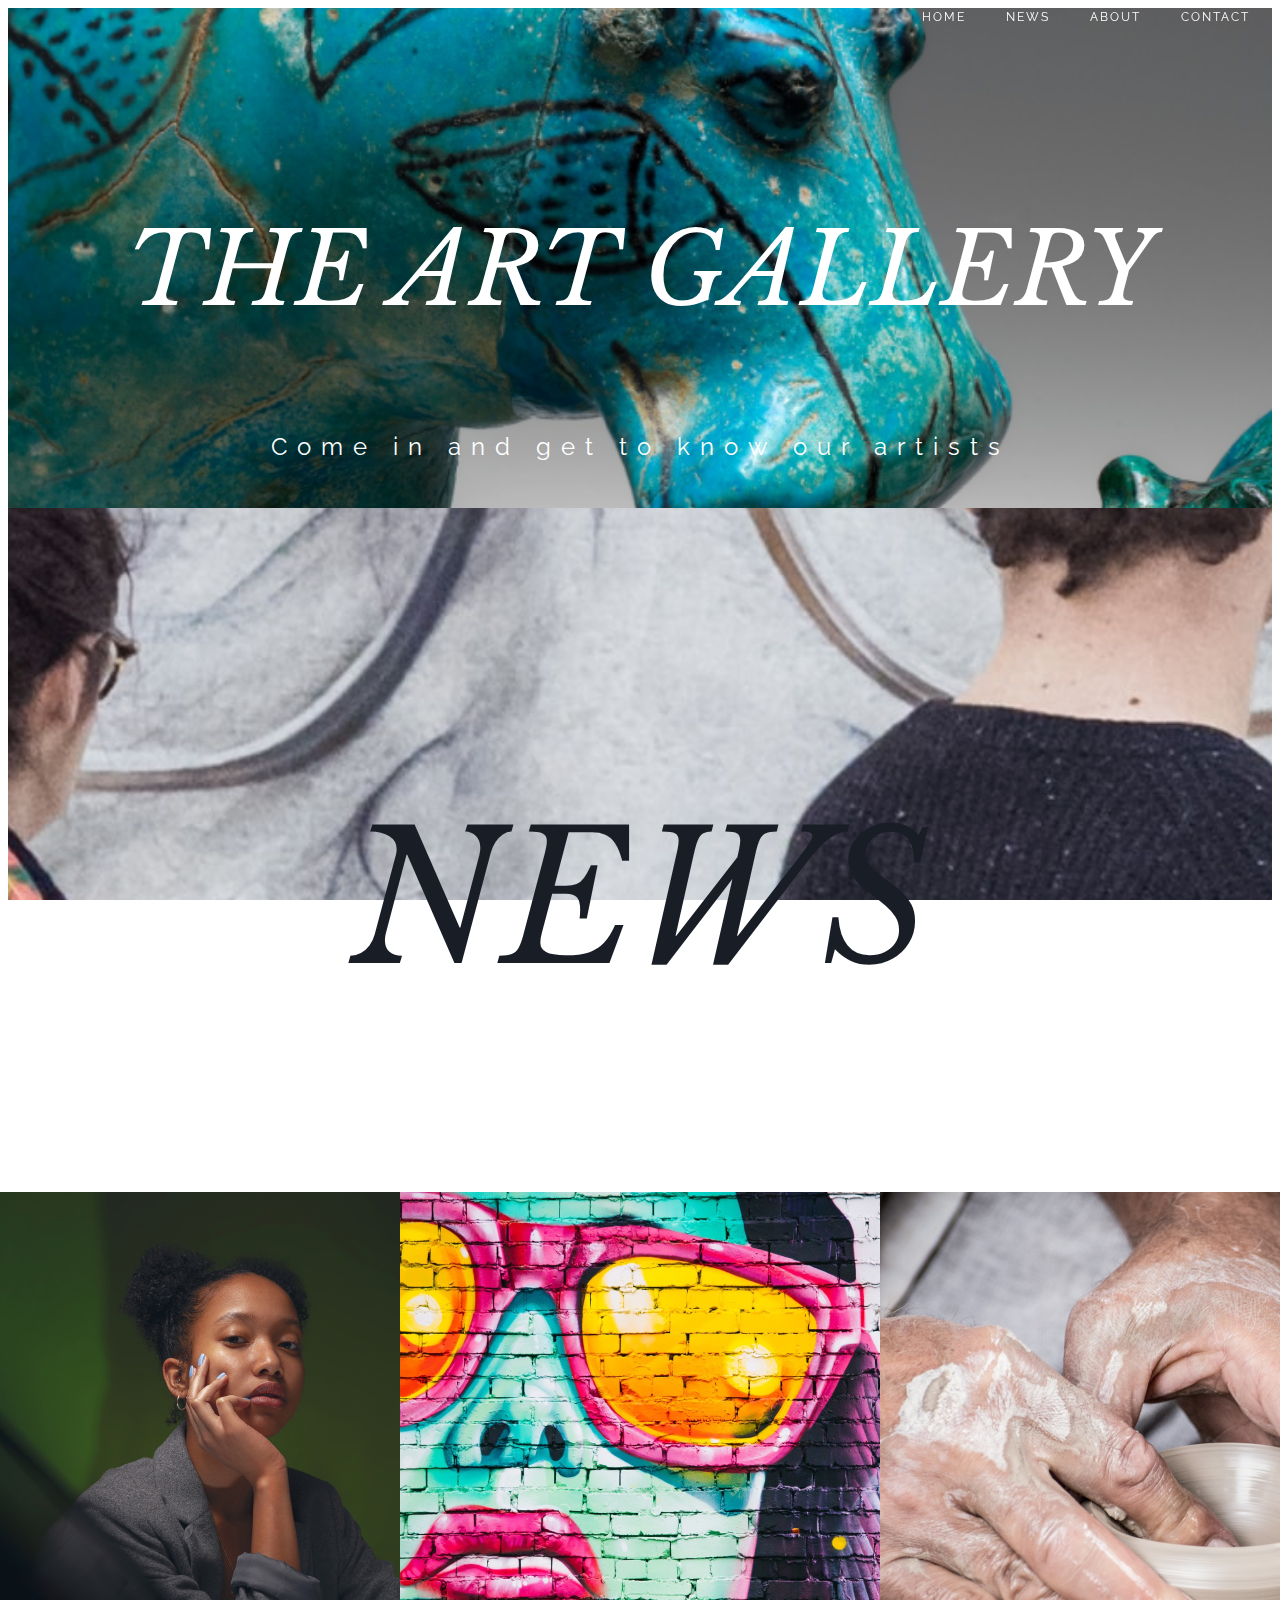
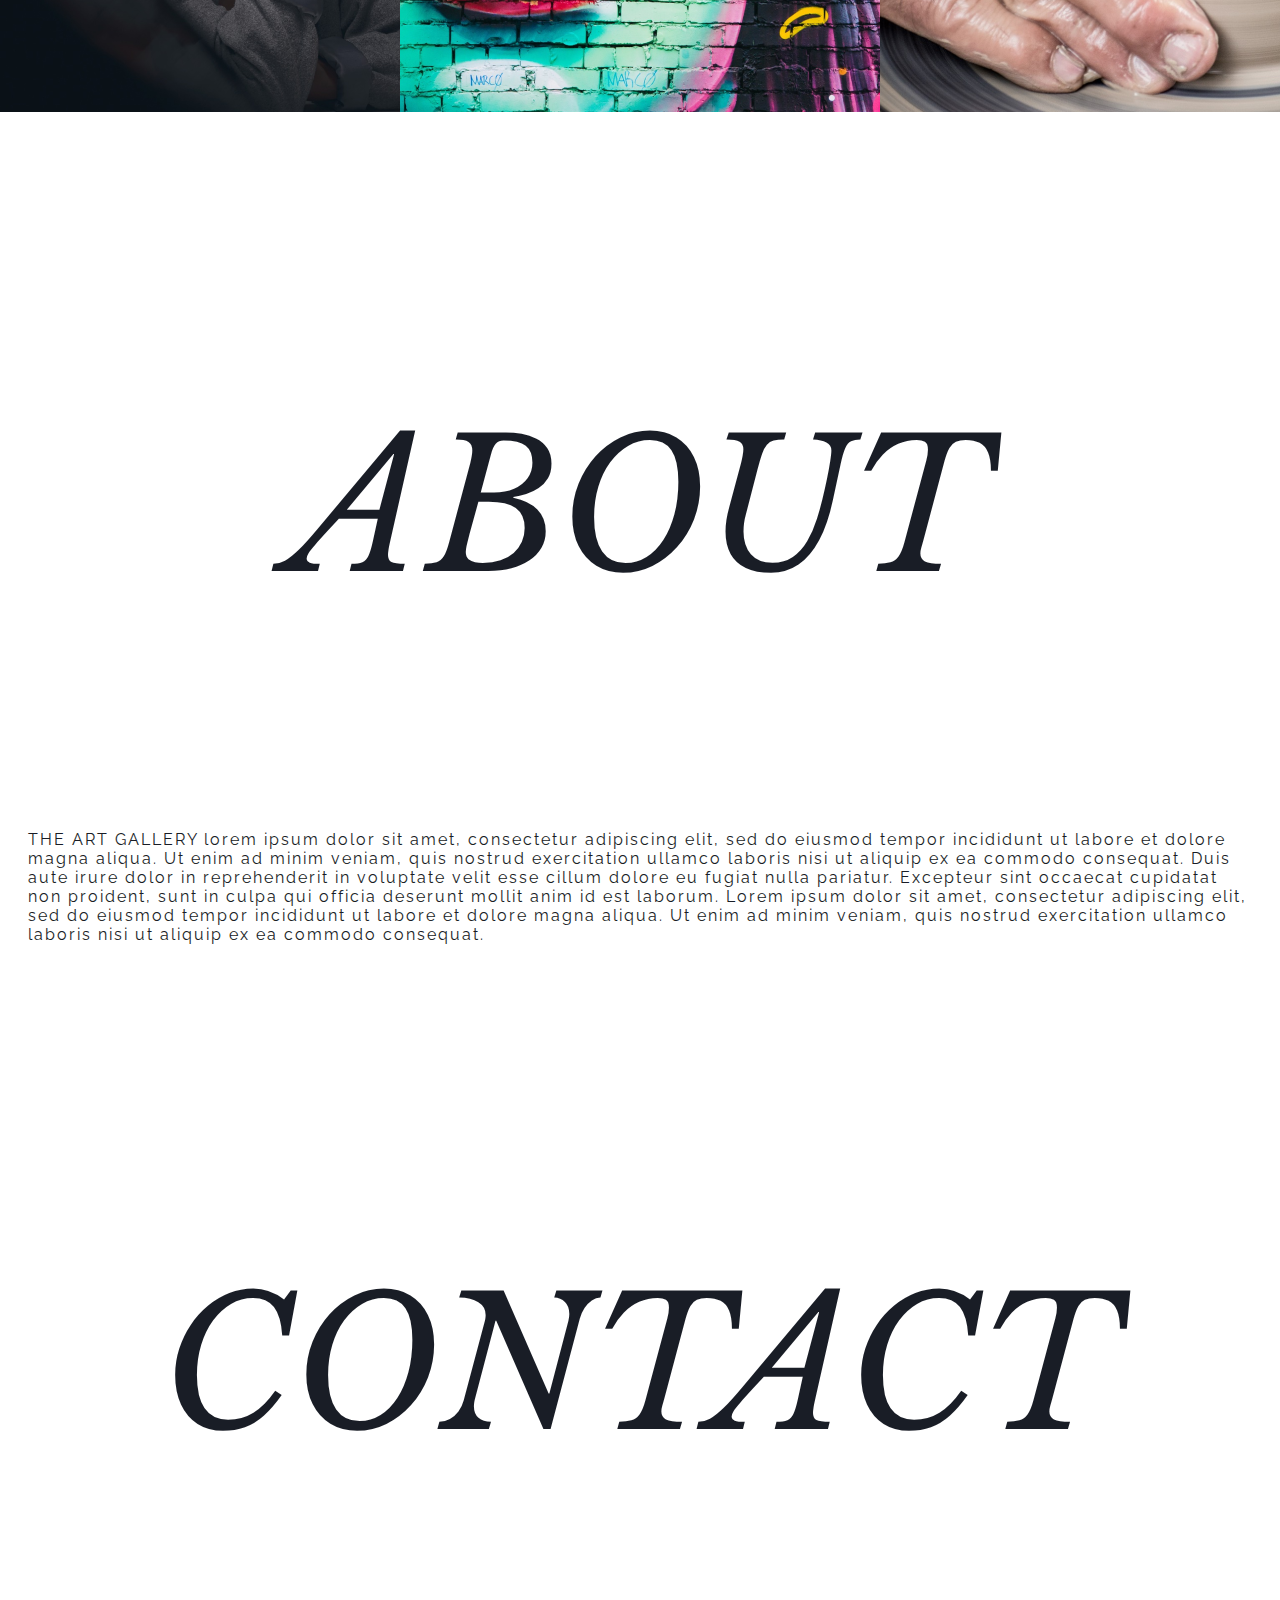
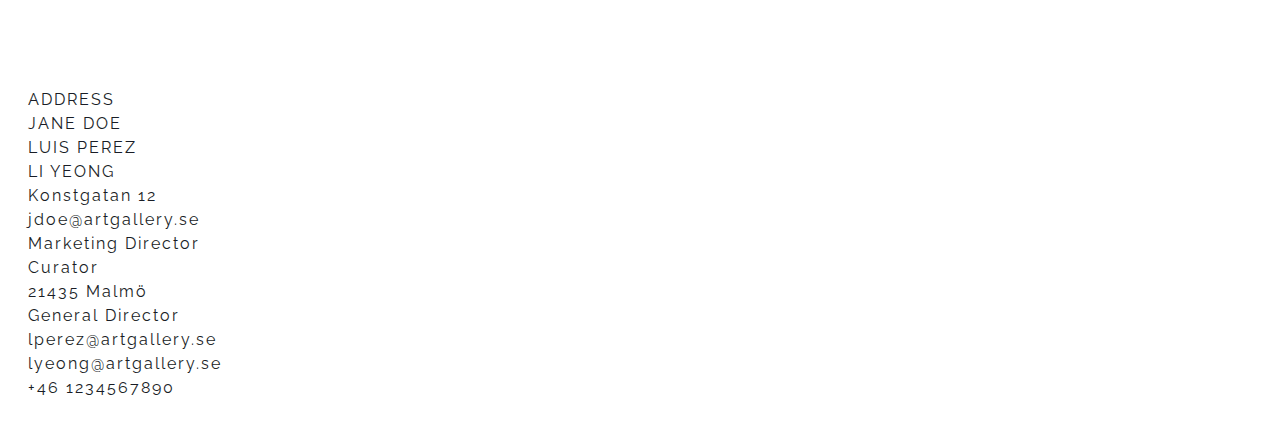
==== index.html @ 934f9717 "fixed news section by adding lorem ipsum placeholder and a read  more link" ====
<!DOCTYPE html>
<html lang="en">
<head>
    <meta charset="UTF-8">
    <meta http-equiv="X-UA-Compatible" content="IE=edge">
    <meta name="viewport" content="width=device-width, initial-scale=1.0">
    <link href="https://cdn.jsdelivr.net/npm/bootstrap@5.1.3/dist/css/bootstrap.min.css" rel="stylesheet" integrity="sha384-1BmE4kWBq78iYhFldvKuhfTAU6auU8tT94WrHftjDbrCEXSU1oBoqyl2QvZ6jIW3" crossorigin="anonymous">
    <script src="https://cdn.jsdelivr.net/npm/bootstrap@5.1.3/dist/js/bootstrap.bundle.min.js" integrity="sha384-ka7Sk0Gln4gmtz2MlQnikT1wXgYsOg+OMhuP+IlRH9sENBO0LRn5q+8nbTov4+1p" crossorigin="anonymous"></script>
    <link rel="preconnect" href="https://fonts.googleapis.com">
    <link rel="preconnect" href="https://fonts.gstatic.com" crossorigin>
    <link href="https://fonts.googleapis.com/css2?family=Libre+Baskerville:ital@0;1&family=Raleway:wght@300;400&display=swap" rel="stylesheet">
    <link rel="stylesheet" href="/styles/index.css">
    <title>The Art Gallery | Home</title>
</head>

<header>
    
    <div class="parallax-header">
        <div class="topnav">
            <nav>
                <ul>
                    <a href="#"><li>HOME</li></a>
                    <a href="#"><li>NEWS</li></a>
                    <a href="#"><li>ABOUT</li></a>
                    <a href="#"><li>CONTACT</li></a>
                </ul>
            </nav>
        </div>
        <div class="title">
            <p>THE ART GALLERY</p>
            <p class="subtitle">Come in and get to know our artists</p>
        </div>
    </div>
</header>
<body>
<div class="parallax">
    <div class="news">
        <p>NEWS</p>
    </div>
</div>
<div class="container-news">
    <div class="container-news-1"><img src="/images/model_cut.png" class="img-fluid" alt="A model">
    <div class="overlay-1">ARTISTS ON THE MOVE
        <br>
        <br>
        <div class="overlay-1-content">
            Lorem ipsum dolor sit amet consectetur adipisicing elit. Sit sunt temporibus esse ullam inventore, 
            assumenda earum possimus adipisci ratione et cum cumque natus.
            <br>
            <br>
            <a href="#" class="read-more">Read More</a>
        </div>
    </div>
    </div>
    <div class="container-news-2"><img src="/images/streetart_cut.png" class="img-fluid" alt="Street Art">
    <div class="overlay-2">TAKE IT TO THE STREETS
        <br>
        <br>
        <div class="overlay-2-content">
            Lorem ipsum dolor sit amet consectetur adipisicing elit. Sit sunt temporibus esse ullam inventore, 
            assumenda earum possimus adipisci ratione et cum cumque natus.
            <br>
            <br>
            <a href="#" class="read-more">Read More</a>
        </div>
    </div>
    </div>
    <div class="container-news-3"><img src="/images/clay_cut.png" class="img-fluid" alt="Clay modeling">
    <div class="overlay-3">EARTHLY HANDS
        <br>
        <br>
        <div class="overlay-3-content">
            Lorem ipsum dolor sit amet consectetur adipisicing elit. Sit sunt temporibus esse ullam inventore, 
            assumenda earum possimus adipisci ratione et cum cumque natus.
            <br>
            <br>
            <a href="#" class="read-more">Read More</a>
        </div>
        </div>
    </div>
     </div>

<div class="parallax-2">
    <div class="about">
        <p>ABOUT</p>
    </div>
    </div>
    <div class="container">
        <div class="container-about">
        THE ART GALLERY lorem ipsum dolor sit amet, consectetur adipiscing elit, sed do eiusmod tempor incididunt ut labore et dolore 
        magna aliqua. Ut enim ad minim veniam, quis nostrud exercitation ullamco laboris nisi ut aliquip ex ea commodo 
        consequat. Duis aute irure dolor in reprehenderit in voluptate velit esse cillum dolore eu fugiat nulla pariatur. 
        Excepteur sint occaecat cupidatat non proident, sunt in culpa qui officia deserunt mollit anim id est laborum.
        Lorem ipsum dolor sit amet, consectetur adipiscing elit, sed do eiusmod tempor incididunt ut labore et dolore 
        magna aliqua. Ut enim ad minim veniam, quis nostrud exercitation ullamco laboris nisi ut aliquip ex ea commodo 
        consequat. 
    </div>
    </div>
    <div class="parallax-3">
        <div class="contact">
            <p>CONTACT</p>
        </div>
        </div>
        <div class="container" style="line-height: 24px;">
            <div class="row">
                <div class="col-3">
                    ADDRESS
                </div>
                <div class="col">
                    JANE DOE
                </div>
                <div class="col">
                    LUIS PEREZ
                </div>
                <div class="col">
                    LI YEONG
                </div>
            </div>
            <div class="row">
                <div class="col-3">
                    Konstgatan 12
                </div>
                <div class="col">
                    jdoe@artgallery.se
                </div>
                <div class="col">
                    Marketing Director
                </div>
                <div class="col">
                    Curator
                </div>
            </div>
            <div class="row">
                <div class="col-3">
                    21435 Malmö
                </div>
                <div class="col">
                    General Director
                </div>
                <div class="col">
                    lperez@artgallery.se
                </div>
                <div class="col">
                    lyeong@artgallery.se
                </div>
            </div>
            <div class="row">
                <div class="col-3">
                 +46 1234567890   
                </div>
            </div>
        </div>   
</body>

</html>
---- styles/index.css ----
.parallax-header{background-image:url(/images/hippos_cut.png);min-height:500px;background-attachment:fixed;background-position:center;background-repeat:no-repeat;background-size:cover}.title{font-family:"Libre Baskerville",serif;font-style:italic;font-size:100px;text-align:center;background-color:transparent;padding-top:100px;color:white}.subtitle{font-family:"Raleway",sans-serif;font-style:normal;font-size:24px;letter-spacing:10px;text-align:center;background-color:transparent;color:white}.topnav{position:fixed;right:0;top:0;z-index:1}nav{display:-webkit-box;display:-ms-flexbox;display:flex;-webkit-box-pack:end;-ms-flex-pack:end;justify-content:flex-end;-webkit-box-orient:horizontal;-webkit-box-direction:normal;-ms-flex-direction:row;flex-direction:row}ul{display:-webkit-box;display:-ms-flexbox;display:flex;-webkit-box-orient:horizontal;-webkit-box-direction:normal;-ms-flex-direction:row;flex-direction:row;list-style:none;margin:10px}li{padding-left:20px;padding-right:20px;font-family:"Raleway",sans-serif;font-size:12px;letter-spacing:2px}a{text-decoration:none;color:white}a:hover{background-color:white;color:black;-webkit-transition:0.5s ease;transition:0.5s ease}.parallax{background-image:url(/images/news_cut.png);min-height:500px;background-attachment:fixed;background-position:center;background-repeat:no-repeat;background-size:cover}.parallax-2{background-image:url(/images/koonts_cut.png);min-height:500px;background-attachment:fixed;background-position:center;background-repeat:no-repeat;background-size:cover}.news{font-family:"Libre Baskerville",serif;font-style:italic;font-size:180px;text-align:center;background-color:transparent;padding-top:100px;color:#191D26}.about{font-family:"Libre Baskerville",serif;font-style:italic;font-size:180px;text-align:center;background-color:transparent;padding-top:100px;color:#191D26}.parallax-3{background-image:url(/images/contact_cut.png);min-height:500px;background-attachment:fixed;background-position:center;background-repeat:no-repeat;background-size:cover}.contact{font-family:"Libre Baskerville",serif;font-style:italic;font-size:180px;text-align:center;background-color:transparent;padding-top:100px;color:#191D26}.container{font-family:"Raleway",sans-serif;color:#191D26;letter-spacing:2px;padding:20px;padding-top:30px;padding-bottom:30px}.container-news{display:-webkit-box;display:-ms-flexbox;display:flex;-webkit-box-orient:horizontal;-webkit-box-direction:normal;-ms-flex-direction:row;flex-direction:row;-webkit-box-pack:center;-ms-flex-pack:center;justify-content:center}.container-news-1{position:relative}.container-news-2{position:relative}.container-news-3{position:relative}.overlay-1{position:absolute;bottom:0;background:white;background:white;color:#f1f1f1;width:100%;height:100%;-webkit-transition:0.5s ease;transition:0.5s ease;opacity:0;color:black;font-size:20px;padding:100px;text-align:center;font-family:"Libre Baskerville",serif}.overlay-1-content{font-family:"Raleway",sans-serif;font-size:16px;letter-spacing:2px}.overlay-2{position:absolute;bottom:0;background:white;background:white;color:#f1f1f1;width:100%;height:100%;-webkit-transition:0.5s ease;transition:0.5s ease;opacity:0;color:black;font-size:20px;padding:100px;text-align:center;font-family:"Libre Baskerville",serif}.overlay-2-content{font-family:"Raleway",sans-serif;font-size:16px;letter-spacing:2px}.overlay-3{position:absolute;bottom:0;background:white;background:white;color:#f1f1f1;width:100%;height:100%;-webkit-transition:0.5s ease;transition:0.5s ease;opacity:0;color:black;font-size:20px;padding:100px;text-align:center;font-family:"Libre Baskerville",serif}.overlay-3-content{font-family:"Raleway",sans-serif;font-size:16px;letter-spacing:2px}.container-news-1:hover .overlay-1{opacity:1}.container-news-2:hover .overlay-2{opacity:1}.container-news-3:hover .overlay-3{opacity:1}.read-more{color:black}.read-more:hover{background-color:black;color:white}
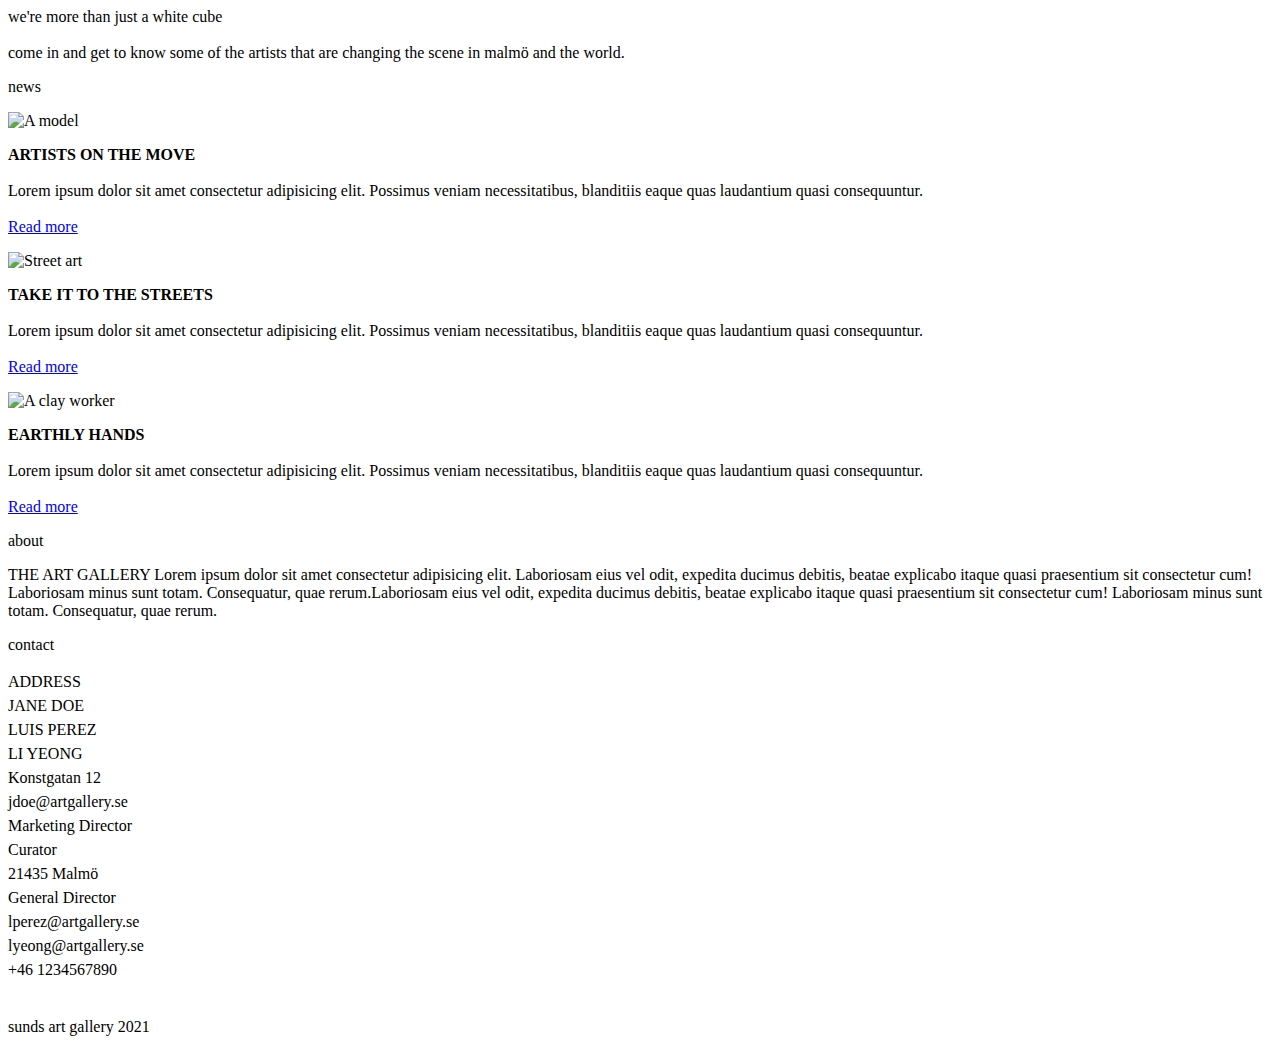
==== commit 6d7d956d: "added index again" ====
--- a/index.html
+++ b/index.html
@@ -1,155 +1,184 @@
 <!DOCTYPE html>
 <html lang="en">
+
 <head>
     <meta charset="UTF-8">
     <meta http-equiv="X-UA-Compatible" content="IE=edge">
     <meta name="viewport" content="width=device-width, initial-scale=1.0">
-    <link href="https://cdn.jsdelivr.net/npm/bootstrap@5.1.3/dist/css/bootstrap.min.css" rel="stylesheet" integrity="sha384-1BmE4kWBq78iYhFldvKuhfTAU6auU8tT94WrHftjDbrCEXSU1oBoqyl2QvZ6jIW3" crossorigin="anonymous">
-    <script src="https://cdn.jsdelivr.net/npm/bootstrap@5.1.3/dist/js/bootstrap.bundle.min.js" integrity="sha384-ka7Sk0Gln4gmtz2MlQnikT1wXgYsOg+OMhuP+IlRH9sENBO0LRn5q+8nbTov4+1p" crossorigin="anonymous"></script>
+    <link href="https://cdn.jsdelivr.net/npm/bootstrap@5.1.3/dist/css/bootstrap.min.css" rel="stylesheet"
+        integrity="sha384-1BmE4kWBq78iYhFldvKuhfTAU6auU8tT94WrHftjDbrCEXSU1oBoqyl2QvZ6jIW3" crossorigin="anonymous">
+    <script src="https://cdn.jsdelivr.net/npm/bootstrap@5.1.3/dist/js/bootstrap.bundle.min.js"
+        integrity="sha384-ka7Sk0Gln4gmtz2MlQnikT1wXgYsOg+OMhuP+IlRH9sENBO0LRn5q+8nbTov4+1p"
+        crossorigin="anonymous"></script>
     <link rel="preconnect" href="https://fonts.googleapis.com">
     <link rel="preconnect" href="https://fonts.gstatic.com" crossorigin>
-    <link href="https://fonts.googleapis.com/css2?family=Libre+Baskerville:ital@0;1&family=Raleway:wght@300;400&display=swap" rel="stylesheet">
+    <link href="https://fonts.googleapis.com/css2?family=Lato:wght@300;400&family=Rokkitt:wght@400;500&display=swap"
+        rel="stylesheet">
+    <link rel="stylesheet" href="https://use.fontawesome.com/releases/v5.15.4/css/all.css"
+        integrity="sha384-DyZ88mC6Up2uqS4h/KRgHuoeGwBcD4Ng9SiP4dIRy0EXTlnuz47vAwmeGwVChigm" crossorigin="anonymous">
     <link rel="stylesheet" href="/styles/index.css">
     <title>The Art Gallery | Home</title>
 </head>
-
 <header>
-    
-    <div class="parallax-header">
-        <div class="topnav">
-            <nav>
-                <ul>
-                    <a href="#"><li>HOME</li></a>
-                    <a href="#"><li>NEWS</li></a>
-                    <a href="#"><li>ABOUT</li></a>
-                    <a href="#"><li>CONTACT</li></a>
-                </ul>
-            </nav>
-        </div>
-        <div class="title">
-            <p>THE ART GALLERY</p>
-            <p class="subtitle">Come in and get to know our artists</p>
-        </div>
+    <div class="title">
+        we're more than just a white cube
+    </div>
+    <br>
+    <div class="subtitle">
+        come in and get to know some of the artists that are changing the
+        scene in malmö and the world.
     </div>
 </header>
+
 <body>
-<div class="parallax">
-    <div class="news">
-        <p>NEWS</p>
-    </div>
-</div>
-<div class="container-news">
-    <div class="container-news-1"><img src="/images/model_cut.png" class="img-fluid" alt="A model">
-    <div class="overlay-1">ARTISTS ON THE MOVE
+    <div class="background">
+
+
+        <section class="news">
+            <div class="container">
+                <p class="news_title">news</p>
+                <div class="row">
+                    <div class="col-4">
+                        <div class="container-sm">
+                            <img src="/images/model_cut.png" class="img-fluid" alt="A model">
+                            <p class="img-fluid-description">
+                                <b>ARTISTS ON THE MOVE</b>
+                                <br>
+                                <br>
+                                Lorem ipsum dolor sit amet consectetur adipisicing elit.
+                                Possimus veniam necessitatibus, blanditiis eaque quas laudantium quasi consequuntur.
+                                <br>
+                                <br>
+                                <span><i class="fas fa-caret-right"></i></span><a href="#" class="read_more">Read
+                                    more</a>
+                            </p>
+                        </div>
+
+                    </div>
+                    <div class="col-4">
+                        <div class="container-sm">
+                            <img src="/images/streetart_cut.png" class="img-fluid" alt="Street art">
+                            <p class="img-fluid-description">
+                                <b>TAKE IT TO THE STREETS</b>
+                                <br>
+                                <br>
+                                Lorem ipsum dolor sit amet consectetur adipisicing elit.
+                                Possimus veniam necessitatibus, blanditiis eaque quas laudantium quasi consequuntur.
+                                <br>
+                                <br>
+                                <span><i class="fas fa-caret-right"></i></span><a href="#" class="read_more">Read
+                                    more</a>
+                            </p>
+                        </div>
+                    </div>
+                    <div class="col-4">
+                        <div class="container-sm">
+                            <img src="/images/clay_cut.png" class="img-fluid" alt="A clay worker">
+                            <p class="img-fluid-description">
+                                <b>EARTHLY HANDS</b>
+                                <br>
+                                <br>
+                                Lorem ipsum dolor sit amet consectetur adipisicing elit.
+                                Possimus veniam necessitatibus, blanditiis eaque quas laudantium quasi consequuntur.
+                                <br>
+                                <br>
+                                <span><i class="fas fa-caret-right"></i></span><a href="#" class="read_more">Read
+                                    more</a>
+                            </p>
+                        </div>
+                    </div>
+                </div>
+            </div>
+        </section>
+
+        <section class="about">
+            <div class="container">
+                <p class="about_title">
+                    about
+                </p>
+                <div class="container-fluid">
+                    <p class="about_content">
+                        THE ART GALLERY Lorem ipsum dolor sit amet consectetur adipisicing elit. Laboriosam eius vel
+                        odit,
+                        expedita ducimus debitis, beatae explicabo itaque quasi praesentium sit consectetur cum!
+                        Laboriosam minus
+                        sunt totam. Consequatur, quae rerum.Laboriosam eius vel odit,
+                        expedita ducimus debitis, beatae explicabo itaque quasi praesentium sit consectetur cum!
+                        Laboriosam minus
+                        sunt totam. Consequatur, quae rerum.</p>
+                </div>
+            </div>
+        </section>
+
+        <section class="contact">
+            <div class="container">
+                <p class="contact_title">
+                    contact
+                </p>
+                <div class="container-fluid" style="line-height: 24px;">
+                    <div class="gallery_contact">
+                        <div class="row">
+                            <div class="col-3">
+                                ADDRESS
+                            </div>
+                            <div class="col">
+                                JANE DOE
+                            </div>
+                            <div class="col">
+                                LUIS PEREZ
+                            </div>
+                            <div class="col">
+                                LI YEONG
+                            </div>
+                        </div>
+                        <div class="row">
+                            <div class="col-3">
+                                Konstgatan 12
+                            </div>
+                            <div class="col">
+                                jdoe@artgallery.se
+                            </div>
+                            <div class="col">
+                                Marketing Director
+                            </div>
+                            <div class="col">
+                                Curator
+                            </div>
+                        </div>
+                        <div class="row">
+                            <div class="col-3">
+                                21435 Malmö
+                            </div>
+                            <div class="col">
+                                General Director
+                            </div>
+                            <div class="col">
+                                lperez@artgallery.se
+                            </div>
+                            <div class="col">
+                                lyeong@artgallery.se
+                            </div>
+                        </div>
+                        <div class="row">
+                            <div class="col-3">
+                                +46 1234567890
+                            </div>
+                        </div>
+                    </div>
+                </div>
+            </div>
+        </section>
         <br>
         <br>
-        <div class="overlay-1-content">
-            Lorem ipsum dolor sit amet consectetur adipisicing elit. Sit sunt temporibus esse ullam inventore, 
-            assumenda earum possimus adipisci ratione et cum cumque natus.
-            <br>
-            <br>
-            <a href="#" class="read-more">Read More</a>
-        </div>
+        <footer class="footer">
+            sunds art gallery 2021
+            <div class="icons">
+                <a href="https://facebook.com"><i class="fab fa-facebook"></i></a>
+                <a href="https://twitter.com"><i class="fab fa-twitter"></i></a>
+                <a href="https://instagram.com"><i class="fab fa-instagram"></i></a>
+            </div>
+        </footer>
     </div>
-    </div>
-    <div class="container-news-2"><img src="/images/streetart_cut.png" class="img-fluid" alt="Street Art">
-    <div class="overlay-2">TAKE IT TO THE STREETS
-        <br>
-        <br>
-        <div class="overlay-2-content">
-            Lorem ipsum dolor sit amet consectetur adipisicing elit. Sit sunt temporibus esse ullam inventore, 
-            assumenda earum possimus adipisci ratione et cum cumque natus.
-            <br>
-            <br>
-            <a href="#" class="read-more">Read More</a>
-        </div>
-    </div>
-    </div>
-    <div class="container-news-3"><img src="/images/clay_cut.png" class="img-fluid" alt="Clay modeling">
-    <div class="overlay-3">EARTHLY HANDS
-        <br>
-        <br>
-        <div class="overlay-3-content">
-            Lorem ipsum dolor sit amet consectetur adipisicing elit. Sit sunt temporibus esse ullam inventore, 
-            assumenda earum possimus adipisci ratione et cum cumque natus.
-            <br>
-            <br>
-            <a href="#" class="read-more">Read More</a>
-        </div>
-        </div>
-    </div>
-     </div>
-
-<div class="parallax-2">
-    <div class="about">
-        <p>ABOUT</p>
-    </div>
-    </div>
-    <div class="container">
-        <div class="container-about">
-        THE ART GALLERY lorem ipsum dolor sit amet, consectetur adipiscing elit, sed do eiusmod tempor incididunt ut labore et dolore 
-        magna aliqua. Ut enim ad minim veniam, quis nostrud exercitation ullamco laboris nisi ut aliquip ex ea commodo 
-        consequat. Duis aute irure dolor in reprehenderit in voluptate velit esse cillum dolore eu fugiat nulla pariatur. 
-        Excepteur sint occaecat cupidatat non proident, sunt in culpa qui officia deserunt mollit anim id est laborum.
-        Lorem ipsum dolor sit amet, consectetur adipiscing elit, sed do eiusmod tempor incididunt ut labore et dolore 
-        magna aliqua. Ut enim ad minim veniam, quis nostrud exercitation ullamco laboris nisi ut aliquip ex ea commodo 
-        consequat. 
-    </div>
-    </div>
-    <div class="parallax-3">
-        <div class="contact">
-            <p>CONTACT</p>
-        </div>
-        </div>
-        <div class="container" style="line-height: 24px;">
-            <div class="row">
-                <div class="col-3">
-                    ADDRESS
-                </div>
-                <div class="col">
-                    JANE DOE
-                </div>
-                <div class="col">
-                    LUIS PEREZ
-                </div>
-                <div class="col">
-                    LI YEONG
-                </div>
-            </div>
-            <div class="row">
-                <div class="col-3">
-                    Konstgatan 12
-                </div>
-                <div class="col">
-                    jdoe@artgallery.se
-                </div>
-                <div class="col">
-                    Marketing Director
-                </div>
-                <div class="col">
-                    Curator
-                </div>
-            </div>
-            <div class="row">
-                <div class="col-3">
-                    21435 Malmö
-                </div>
-                <div class="col">
-                    General Director
-                </div>
-                <div class="col">
-                    lperez@artgallery.se
-                </div>
-                <div class="col">
-                    lyeong@artgallery.se
-                </div>
-            </div>
-            <div class="row">
-                <div class="col-3">
-                 +46 1234567890   
-                </div>
-            </div>
-        </div>   
 </body>
 
 </html>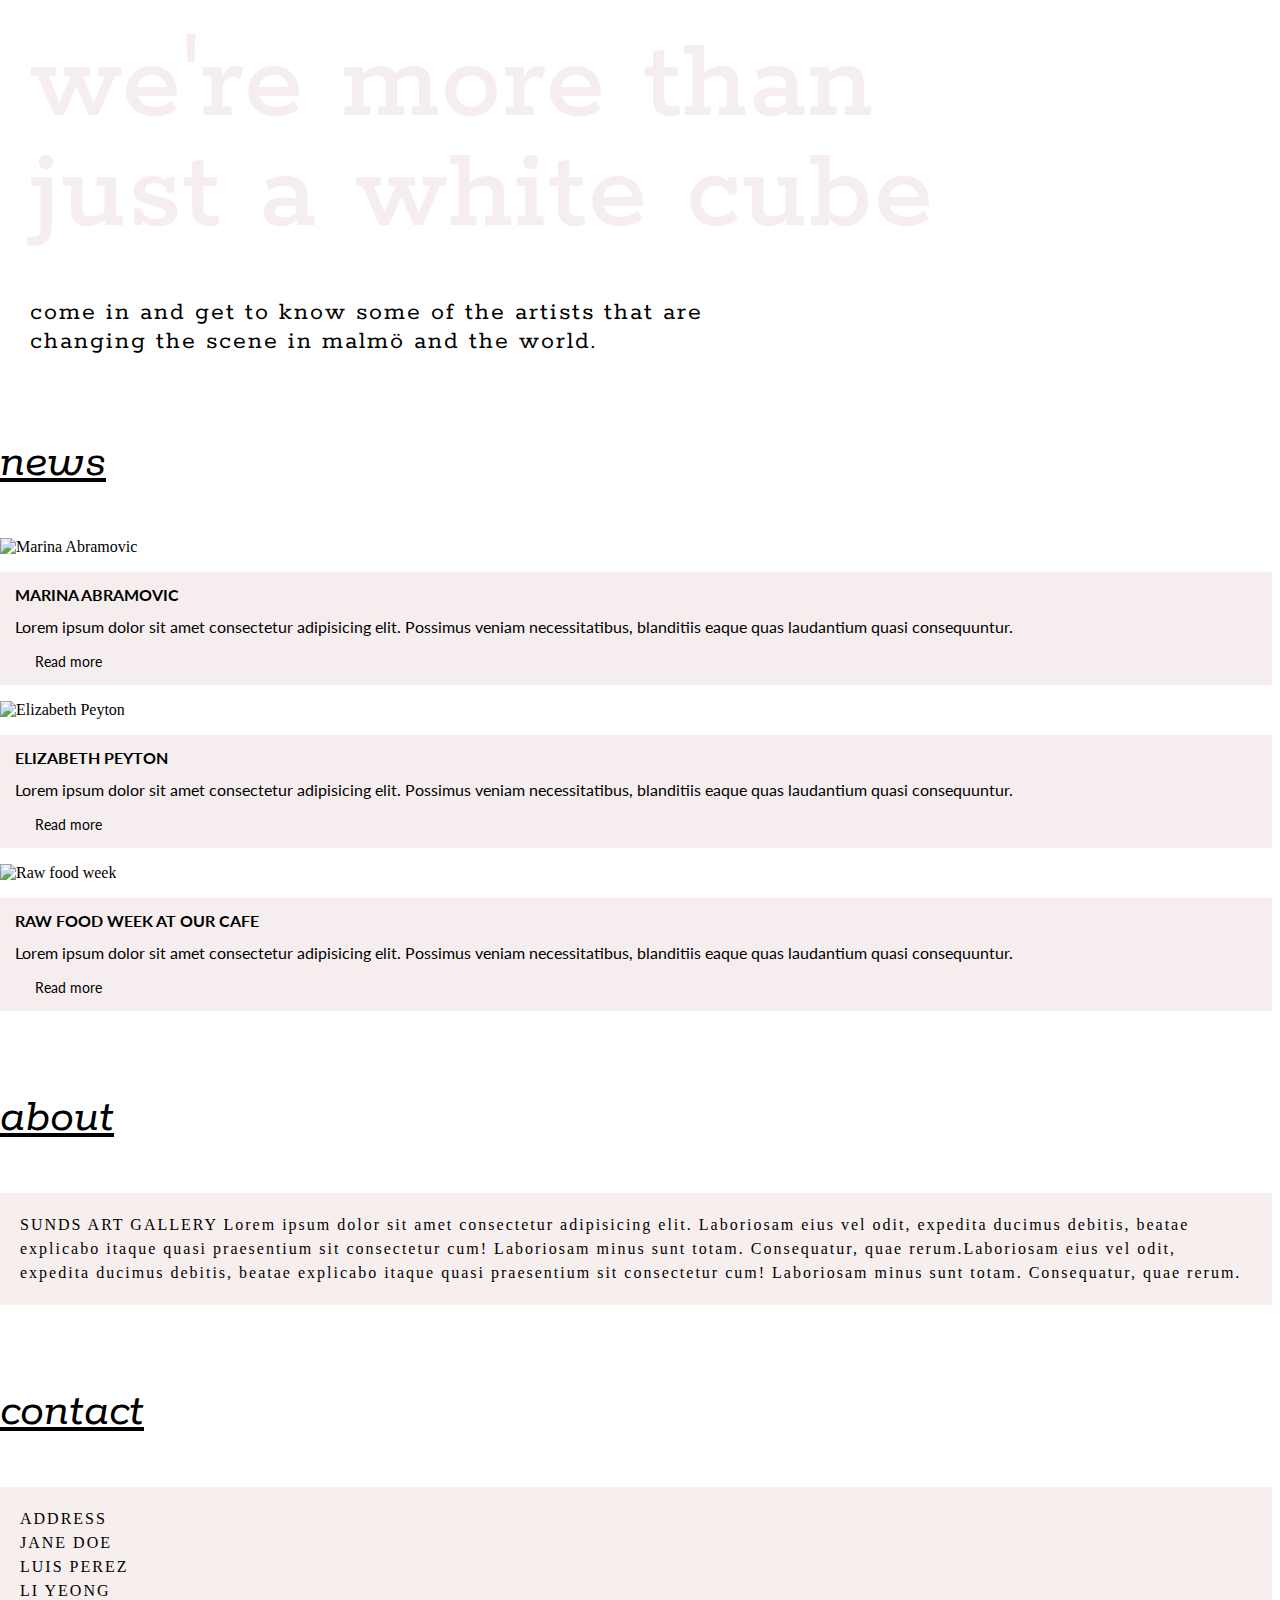
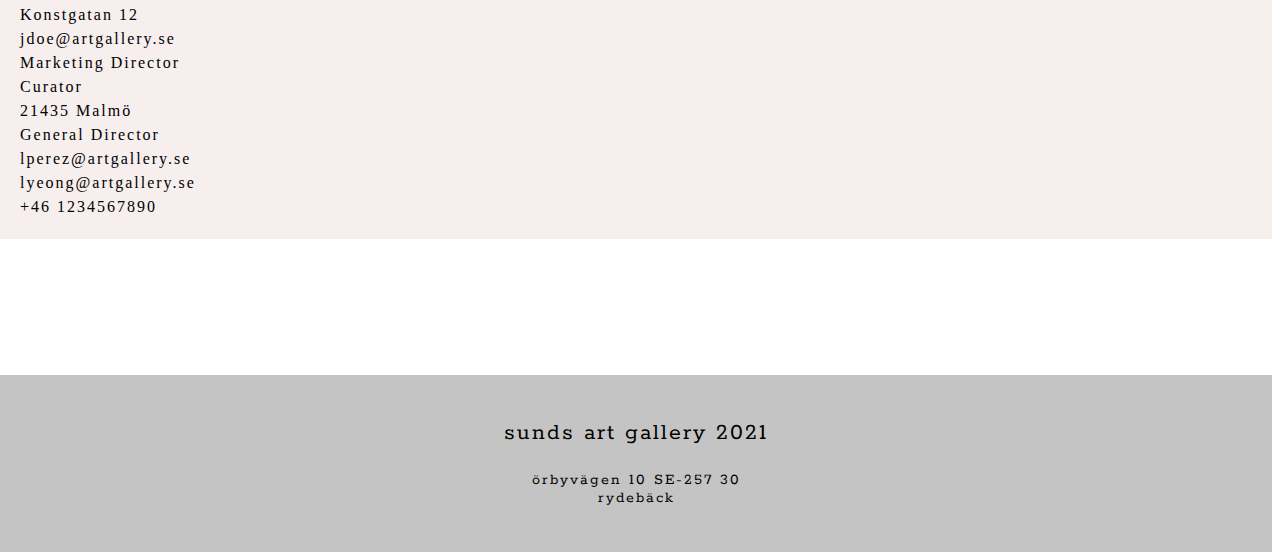
==== commit c37e1900: "changed font color in footer and fixed some margins" ====
--- a/index.html
+++ b/index.html
@@ -17,7 +17,7 @@
     <link rel="stylesheet" href="https://use.fontawesome.com/releases/v5.15.4/css/all.css"
         integrity="sha384-DyZ88mC6Up2uqS4h/KRgHuoeGwBcD4Ng9SiP4dIRy0EXTlnuz47vAwmeGwVChigm" crossorigin="anonymous">
     <link rel="stylesheet" href="/styles/index.css">
-    <title>The Art Gallery | Home</title>
+    <title>Sunds Art Gallery | Home</title>
 </head>
 <header>
     <div class="title">
@@ -40,16 +40,16 @@
                 <div class="row">
                     <div class="col-4">
                         <div class="container-sm">
-                            <img src="/images/model_cut.png" class="img-fluid" alt="A model">
+                            <img src="/images/marina_cut.png" class="img-fluid" alt="Marina Abramovic">
                             <p class="img-fluid-description">
-                                <b>ARTISTS ON THE MOVE</b>
+                                <b>MARINA ABRAMOVIC</b>
                                 <br>
                                 <br>
                                 Lorem ipsum dolor sit amet consectetur adipisicing elit.
                                 Possimus veniam necessitatibus, blanditiis eaque quas laudantium quasi consequuntur.
                                 <br>
                                 <br>
-                                <span><i class="fas fa-caret-right"></i></span><a href="#" class="read_more">Read
+                                <span><i class="fas fa-caret-right"></i></span><a href="/pages/news.html" class="read_more">Read
                                     more</a>
                             </p>
                         </div>
@@ -57,32 +57,32 @@
                     </div>
                     <div class="col-4">
                         <div class="container-sm">
-                            <img src="/images/streetart_cut.png" class="img-fluid" alt="Street art">
+                            <img src="/images/peyton_cut.png" class="img-fluid" alt="Elizabeth Peyton">
                             <p class="img-fluid-description">
-                                <b>TAKE IT TO THE STREETS</b>
+                                <b>ELIZABETH PEYTON</b>
                                 <br>
                                 <br>
                                 Lorem ipsum dolor sit amet consectetur adipisicing elit.
                                 Possimus veniam necessitatibus, blanditiis eaque quas laudantium quasi consequuntur.
                                 <br>
                                 <br>
-                                <span><i class="fas fa-caret-right"></i></span><a href="#" class="read_more">Read
+                                <span><i class="fas fa-caret-right"></i></span><a href="/pages/news.html" class="read_more">Read
                                     more</a>
                             </p>
                         </div>
                     </div>
                     <div class="col-4">
                         <div class="container-sm">
-                            <img src="/images/clay_cut.png" class="img-fluid" alt="A clay worker">
+                            <img src="/images/rawfood_cut.png" class="img-fluid" alt="Raw food week">
                             <p class="img-fluid-description">
-                                <b>EARTHLY HANDS</b>
+                                <b>RAW FOOD WEEK AT OUR CAFE</b>
                                 <br>
                                 <br>
                                 Lorem ipsum dolor sit amet consectetur adipisicing elit.
                                 Possimus veniam necessitatibus, blanditiis eaque quas laudantium quasi consequuntur.
                                 <br>
                                 <br>
-                                <span><i class="fas fa-caret-right"></i></span><a href="#" class="read_more">Read
+                                <span><i class="fas fa-caret-right"></i></span><a href="/pages/news.html" class="read_more">Read
                                     more</a>
                             </p>
                         </div>
@@ -98,7 +98,7 @@
                 </p>
                 <div class="container-fluid">
                     <p class="about_content">
-                        THE ART GALLERY Lorem ipsum dolor sit amet consectetur adipisicing elit. Laboriosam eius vel
+                        SUNDS ART GALLERY Lorem ipsum dolor sit amet consectetur adipisicing elit. Laboriosam eius vel
                         odit,
                         expedita ducimus debitis, beatae explicabo itaque quasi praesentium sit consectetur cum!
                         Laboriosam minus
@@ -171,7 +171,10 @@
         <br>
         <br>
         <footer class="footer">
-            sunds art gallery 2021
+           <p class="headline"> sunds art gallery 2021</p>
+            örbyvägen 10 SE-257 30 
+            <br>
+            rydebäck
             <div class="icons">
                 <a href="https://facebook.com"><i class="fab fa-facebook"></i></a>
                 <a href="https://twitter.com"><i class="fab fa-twitter"></i></a>
--- a/styles/index.css
+++ b/styles/index.css
@@ -0,0 +1 @@
+.title{font-family:"Rokkitt",serif;font-size:120px;font-weight:500;color:#F6EEEE;width:75%;letter-spacing:2px;line-height:110px;margin-left:30px}.subtitle{font-family:"Rokkitt",serif;font-size:26px;color:black;width:60%;letter-spacing:2px;margin-top:30px;margin-left:30px}.container{width:100%}.container-fluid{background-color:#F7EEEE;letter-spacing:2px;line-height:24px}.img-fluid-description{background-color:#F6EEEE;padding:15px;font-family:"Lato",sans-serif;line-height:16px}.news{margin-top:80px}.news_title{font-family:"Rokkitt",serif;font-size:48px;font-style:italic;text-decoration:underline}.about{margin-top:80px}.about_title{font-family:"Rokkitt",serif;font-size:48px;font-style:italic;text-decoration:underline}.about_content{padding:20px}.contact{margin-top:80px}.contact_title{font-family:"Rokkitt",serif;font-size:48px;font-style:italic;text-decoration:underline}.gallery_contact{padding:20px}.read_more{text-decoration:none;color:black;font-size:14px}.read_more:hover{text-decoration:underline;color:black}.footer{font-family:"Rokkitt",serif;font-size:16px;background-color:#C4C4C4;color:black;width:auto;height:auto;margin:0px;margin-top:100px;display:-webkit-box;display:-ms-flexbox;display:flex;-webkit-box-align:center;-ms-flex-align:center;align-items:center;-webkit-box-orient:vertical;-webkit-box-direction:normal;-ms-flex-direction:column;flex-direction:column;padding:20px;letter-spacing:2px;text-align:center}i{margin:10px;margin-top:20px;font-size:22px}a{color:black}a:hover{text-decoration:none;color:#F6EEEE}.headline{font-size:24px}body{background:url(/images/concrete_bg.png) 50% fixed;background-repeat:no-repeat;background-size:2000px auto;margin-top:30px;margin-left:0px;margin-bottom:0px}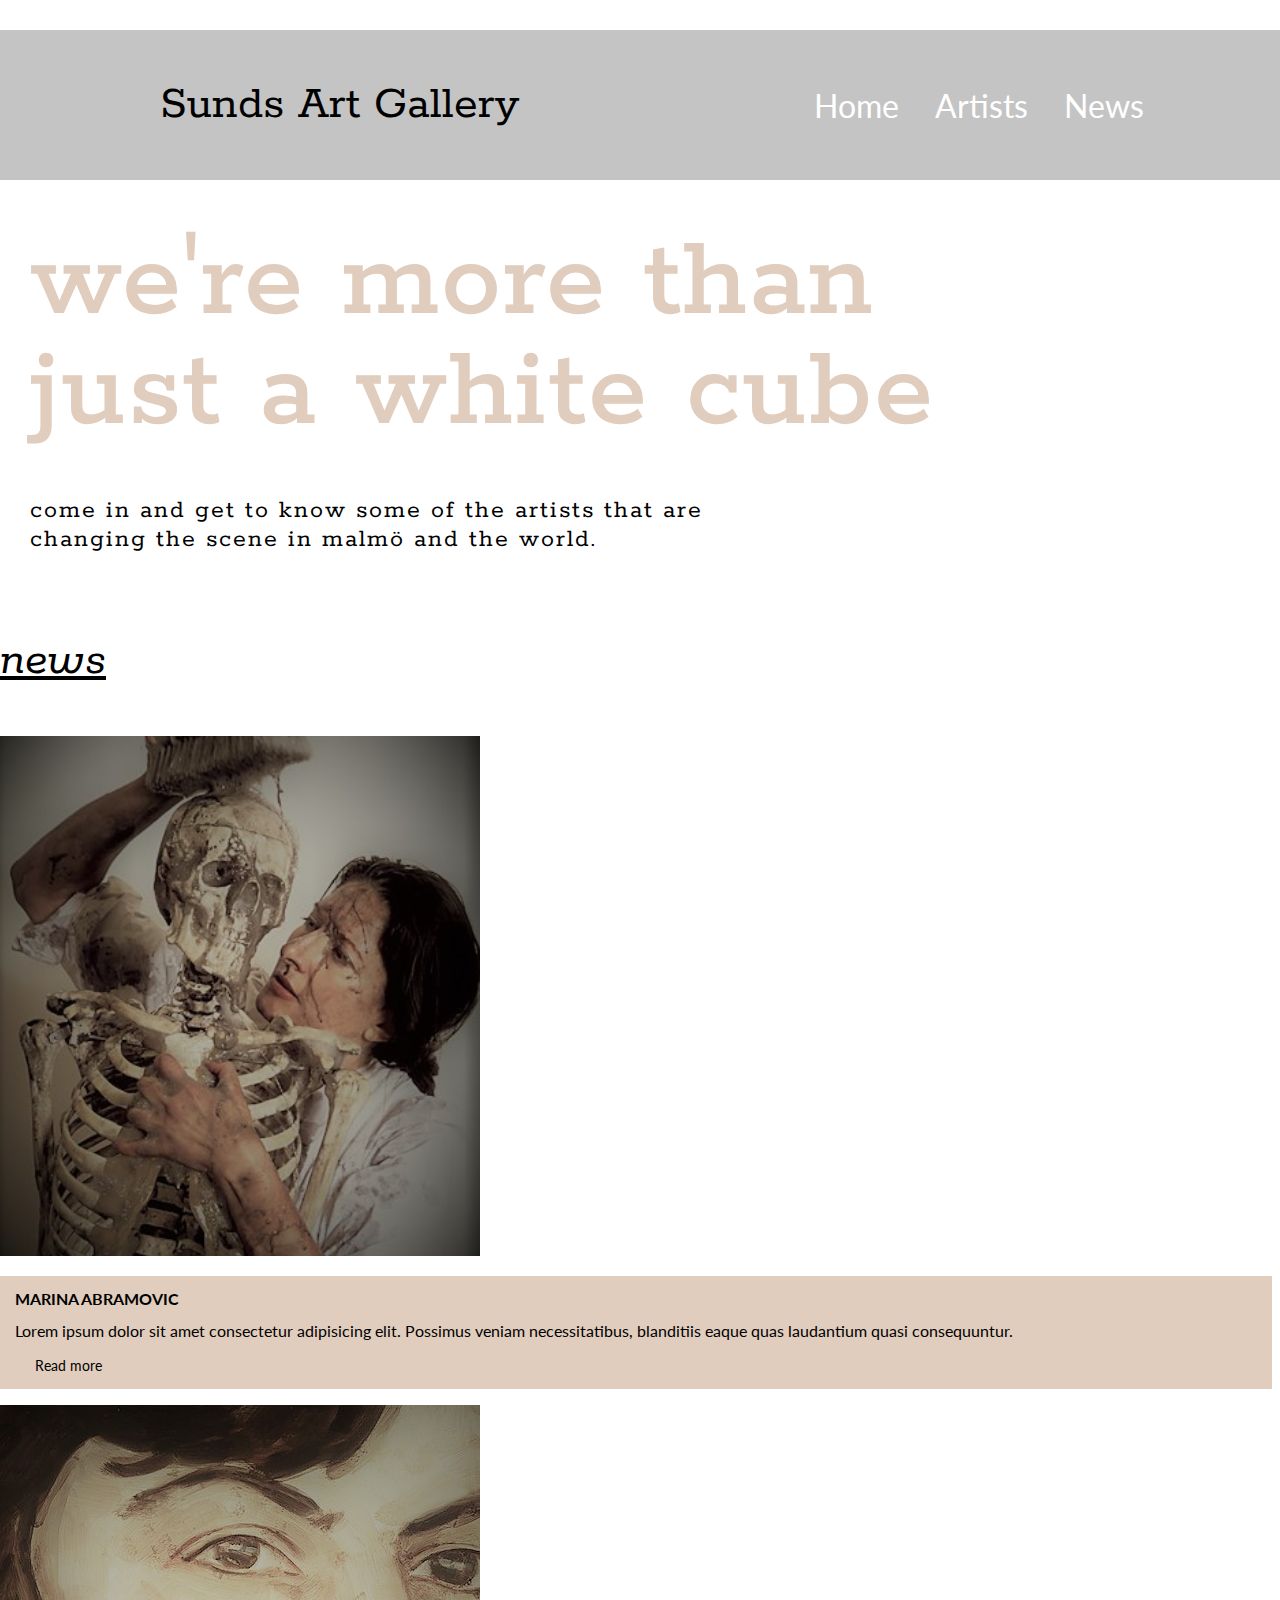
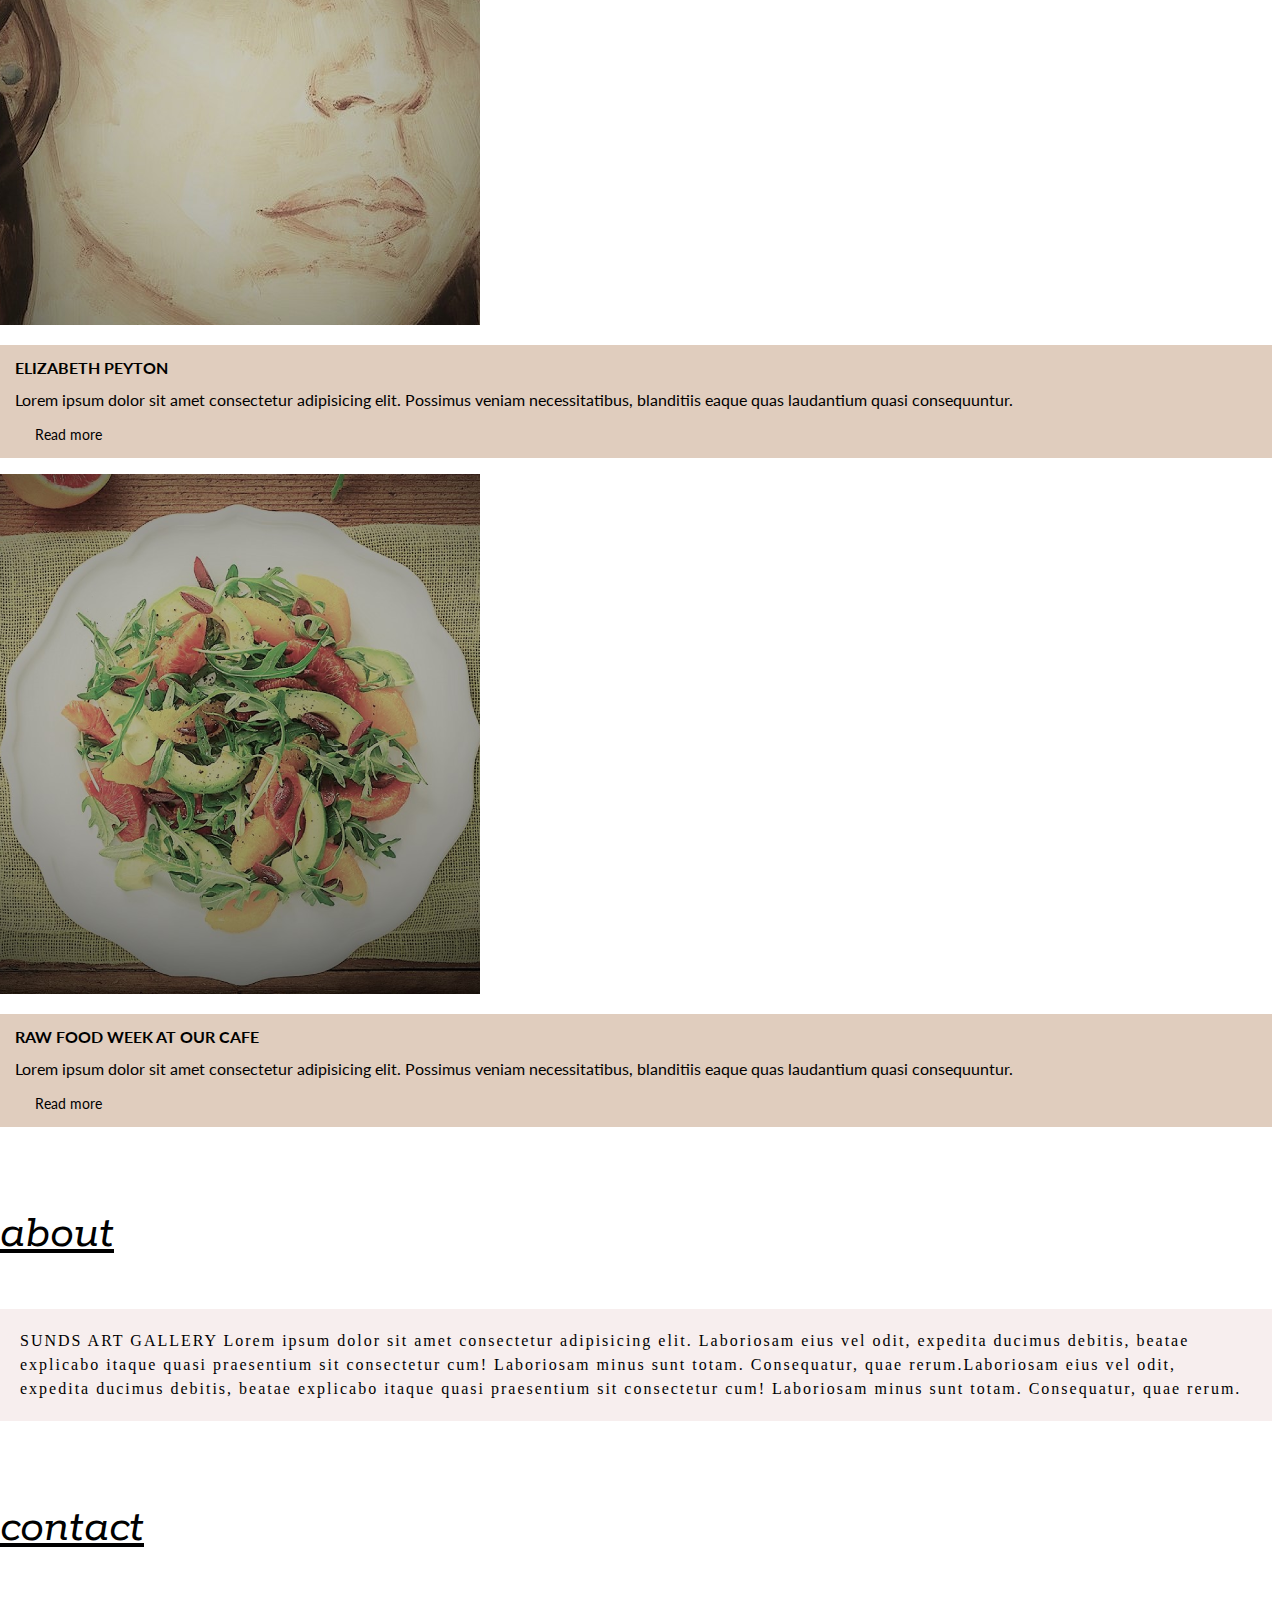
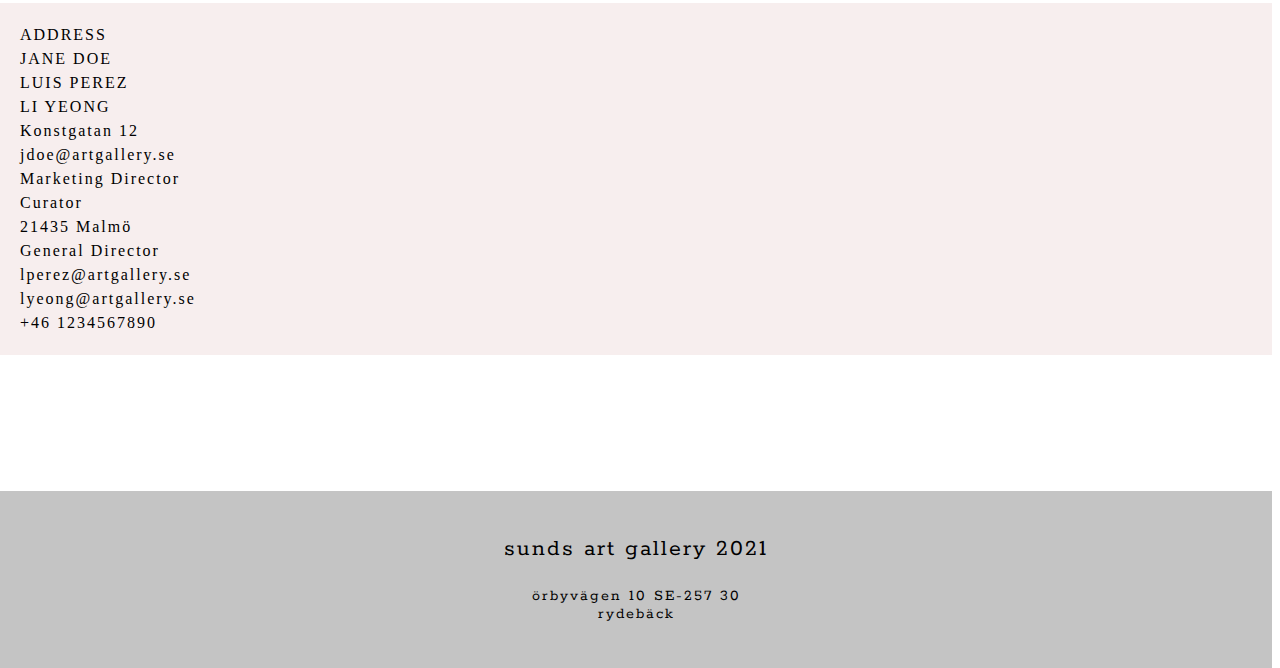
==== commit 005cac52: "Merge pull request #15 from bonniemo/news-fix" ====
--- a/index.html
+++ b/index.html
@@ -16,10 +16,23 @@
         rel="stylesheet">
     <link rel="stylesheet" href="https://use.fontawesome.com/releases/v5.15.4/css/all.css"
         integrity="sha384-DyZ88mC6Up2uqS4h/KRgHuoeGwBcD4Ng9SiP4dIRy0EXTlnuz47vAwmeGwVChigm" crossorigin="anonymous">
-    <link rel="stylesheet" href="/styles/index.css">
+    <link rel="stylesheet" href="styles/index.css">
     <title>Sunds Art Gallery | Home</title>
 </head>
 <header>
+    <div class="header">    
+        <div class="nav__sunds">
+            <p>Sunds Art Gallery</p>
+        </div>
+        <div class="nav__links">
+            <ul>
+                <li class="list-nav"><a href="../index.html" class="list-nav">Home</a></li>
+                <li class="list-nav"><a href="#" class="list-nav">Artists</a></li>
+                <li class="list-nav"><a href="news.html" class="list-nav">News</a></li>
+            </ul>
+        </div>
+    </nav>
+</div>
     <div class="title">
         we're more than just a white cube
     </div>
--- a/styles/index.css
+++ b/styles/index.css
@@ -1 +1,164 @@
-.title{font-family:"Rokkitt",serif;font-size:120px;font-weight:500;color:#F6EEEE;width:75%;letter-spacing:2px;line-height:110px;margin-left:30px}.subtitle{font-family:"Rokkitt",serif;font-size:26px;color:black;width:60%;letter-spacing:2px;margin-top:30px;margin-left:30px}.container{width:100%}.container-fluid{background-color:#F7EEEE;letter-spacing:2px;line-height:24px}.img-fluid-description{background-color:#F6EEEE;padding:15px;font-family:"Lato",sans-serif;line-height:16px}.news{margin-top:80px}.news_title{font-family:"Rokkitt",serif;font-size:48px;font-style:italic;text-decoration:underline}.about{margin-top:80px}.about_title{font-family:"Rokkitt",serif;font-size:48px;font-style:italic;text-decoration:underline}.about_content{padding:20px}.contact{margin-top:80px}.contact_title{font-family:"Rokkitt",serif;font-size:48px;font-style:italic;text-decoration:underline}.gallery_contact{padding:20px}.read_more{text-decoration:none;color:black;font-size:14px}.read_more:hover{text-decoration:underline;color:black}.footer{font-family:"Rokkitt",serif;font-size:16px;background-color:#C4C4C4;color:black;width:auto;height:auto;margin:0px;margin-top:100px;display:-webkit-box;display:-ms-flexbox;display:flex;-webkit-box-align:center;-ms-flex-align:center;align-items:center;-webkit-box-orient:vertical;-webkit-box-direction:normal;-ms-flex-direction:column;flex-direction:column;padding:20px;letter-spacing:2px;text-align:center}i{margin:10px;margin-top:20px;font-size:22px}a{color:black}a:hover{text-decoration:none;color:#F6EEEE}.headline{font-size:24px}body{background:url(/images/concrete_bg.png) 50% fixed;background-repeat:no-repeat;background-size:2000px auto;margin-top:30px;margin-left:0px;margin-bottom:0px}+.title {
+  font-family: "Rokkitt", serif;
+  font-size: 120px;
+  font-weight: 500;
+  color: #E0CDBE;
+  width: 75%;
+  letter-spacing: 2px;
+  line-height: 110px;
+  margin-left: 30px;
+}
+
+.subtitle {
+  font-family: "Rokkitt", serif;
+  font-size: 26px;
+  color: black;
+  width: 60%;
+  letter-spacing: 2px;
+  margin-top: 30px;
+  margin-left: 30px;
+}
+
+.container {
+  width: 100%;
+}
+
+.container-fluid {
+  background-color: #F7EEEE;
+  letter-spacing: 2px;
+  line-height: 24px;
+}
+
+.img-fluid-description {
+  background-color: #E0CDBE;
+  padding: 15px;
+  font-family: "Lato", sans-serif;
+  line-height: 16px;
+}
+
+.news {
+  margin-top: 80px;
+}
+
+.news_title {
+  font-family: "Rokkitt", serif;
+  font-size: 48px;
+  font-style: italic;
+  text-decoration: underline;
+}
+
+.about {
+  margin-top: 80px;
+}
+
+.about_title {
+  font-family: "Rokkitt", serif;
+  font-size: 48px;
+  font-style: italic;
+  text-decoration: underline;
+}
+
+.about_content {
+  padding: 20px;
+}
+
+.contact {
+  margin-top: 80px;
+}
+
+.contact_title {
+  font-family: "Rokkitt", serif;
+  font-size: 48px;
+  font-style: italic;
+  text-decoration: underline;
+}
+
+.gallery_contact {
+  padding: 20px;
+}
+
+.read_more {
+  text-decoration: none;
+  color: black;
+  font-size: 14px;
+}
+.read_more:hover {
+  text-decoration: underline;
+  color: black;
+}
+
+.footer {
+  font-family: "Rokkitt", serif;
+  font-size: 16px;
+  background-color: #C4C4C4;
+  color: black;
+  width: auto;
+  height: auto;
+  margin: 0px;
+  margin-top: 100px;
+  display: flex;
+  align-items: center;
+  flex-direction: column;
+  padding: 20px;
+  letter-spacing: 2px;
+  text-align: center;
+}
+
+i {
+  margin: 10px;
+  margin-top: 20px;
+  font-size: 22px;
+}
+
+a {
+  color: black;
+}
+a:hover {
+  text-decoration: none;
+  color: #E0CDBE;
+}
+
+.headline {
+  font-size: 24px;
+}
+
+.header {
+  max-width: 113rem;
+  width: 100%;
+  min-height: 5rem;
+  background-color: #C4C4C4;
+  display: flex;
+  align-items: center;
+  justify-content: space-around;
+  margin-bottom: 3rem;
+  padding-left: 2rem;
+}
+
+.list-nav {
+  list-style-type: none;
+  text-decoration: none;
+  display: inline;
+  font-family: "Lato", sans-serif;
+  color: #FFFFFF;
+  font-size: 2rem;
+  margin-right: 1rem;
+}
+
+.list-nav:hover {
+  color: #000000;
+}
+
+.nav__sunds {
+  font-family: "Rokkitt", serif;
+  font-size: 3rem;
+}
+
+body {
+  background: url(/images/concrete_bg.png) 50% fixed;
+  background-repeat: no-repeat;
+  background-size: 2000px auto;
+  margin-top: 30px;
+  margin-left: 0px;
+  margin-bottom: 0px;
+}
+/*# sourceMappingURL=index.css.map */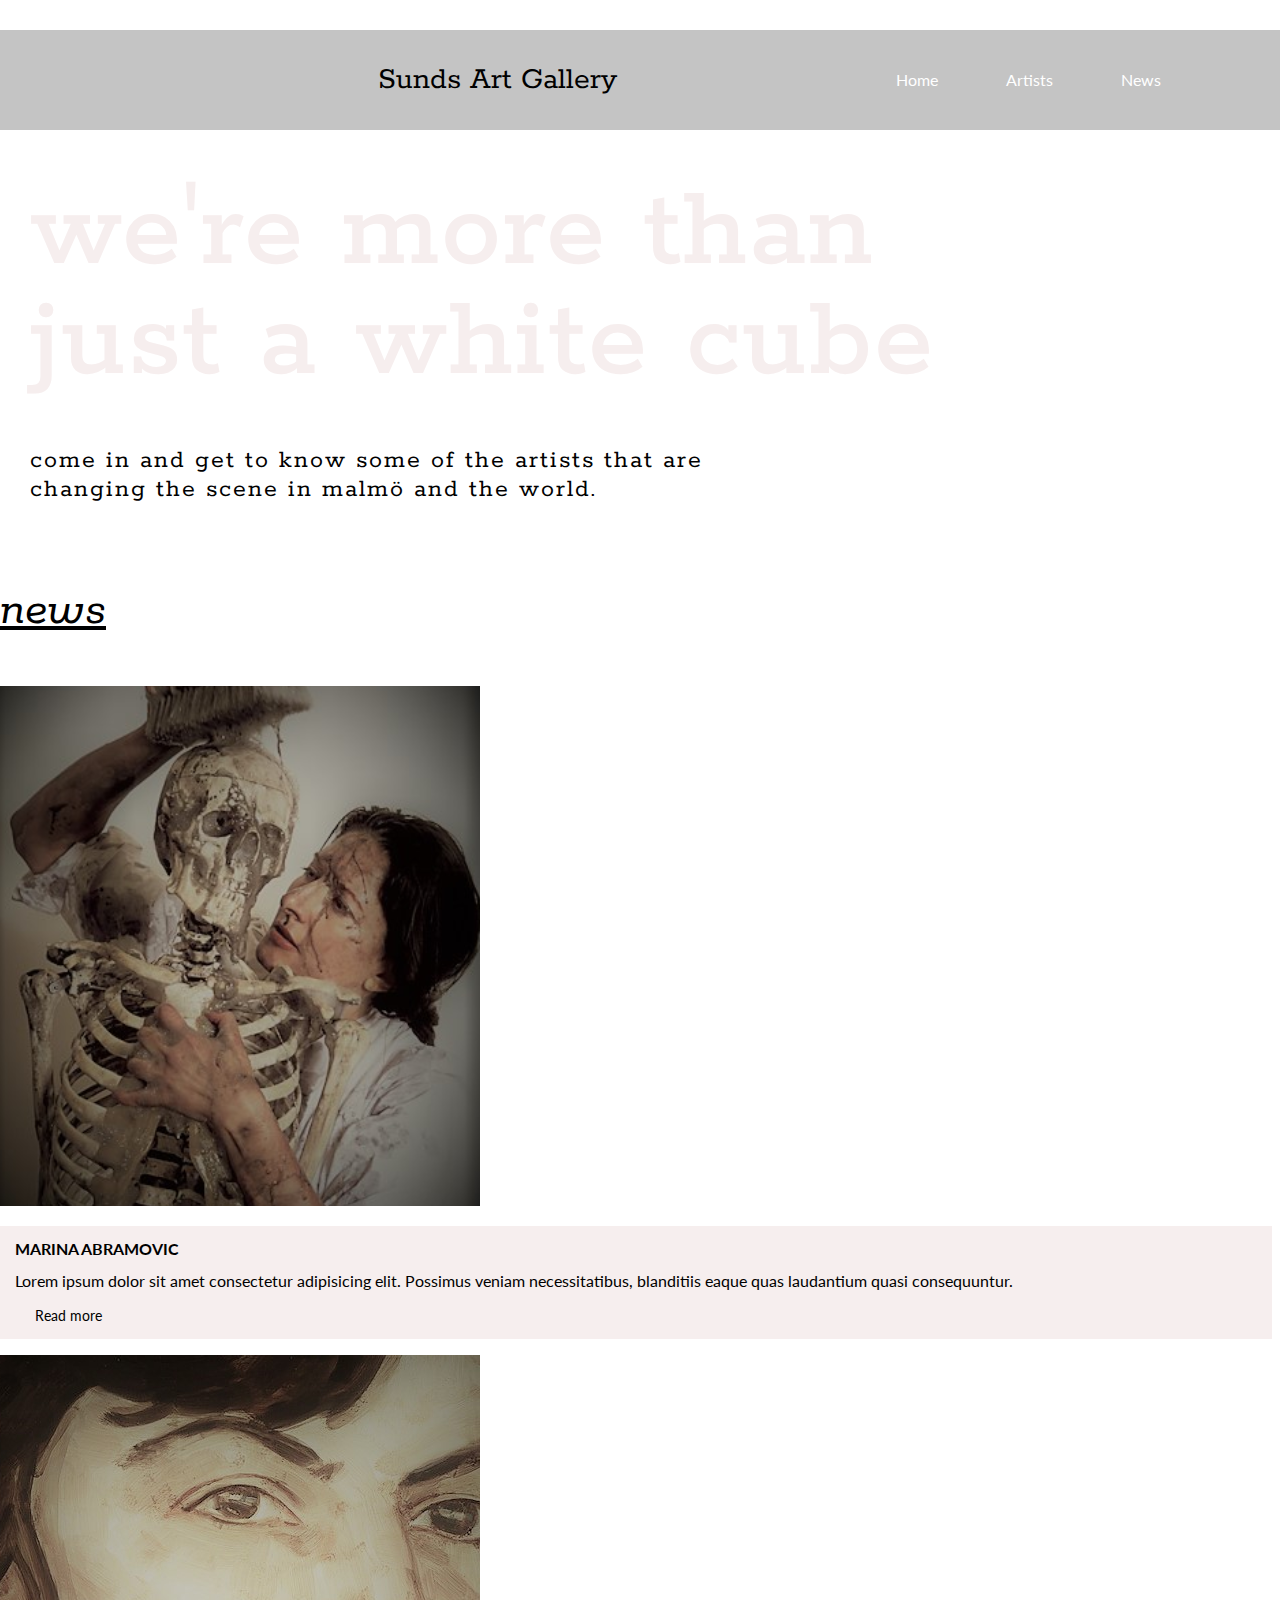
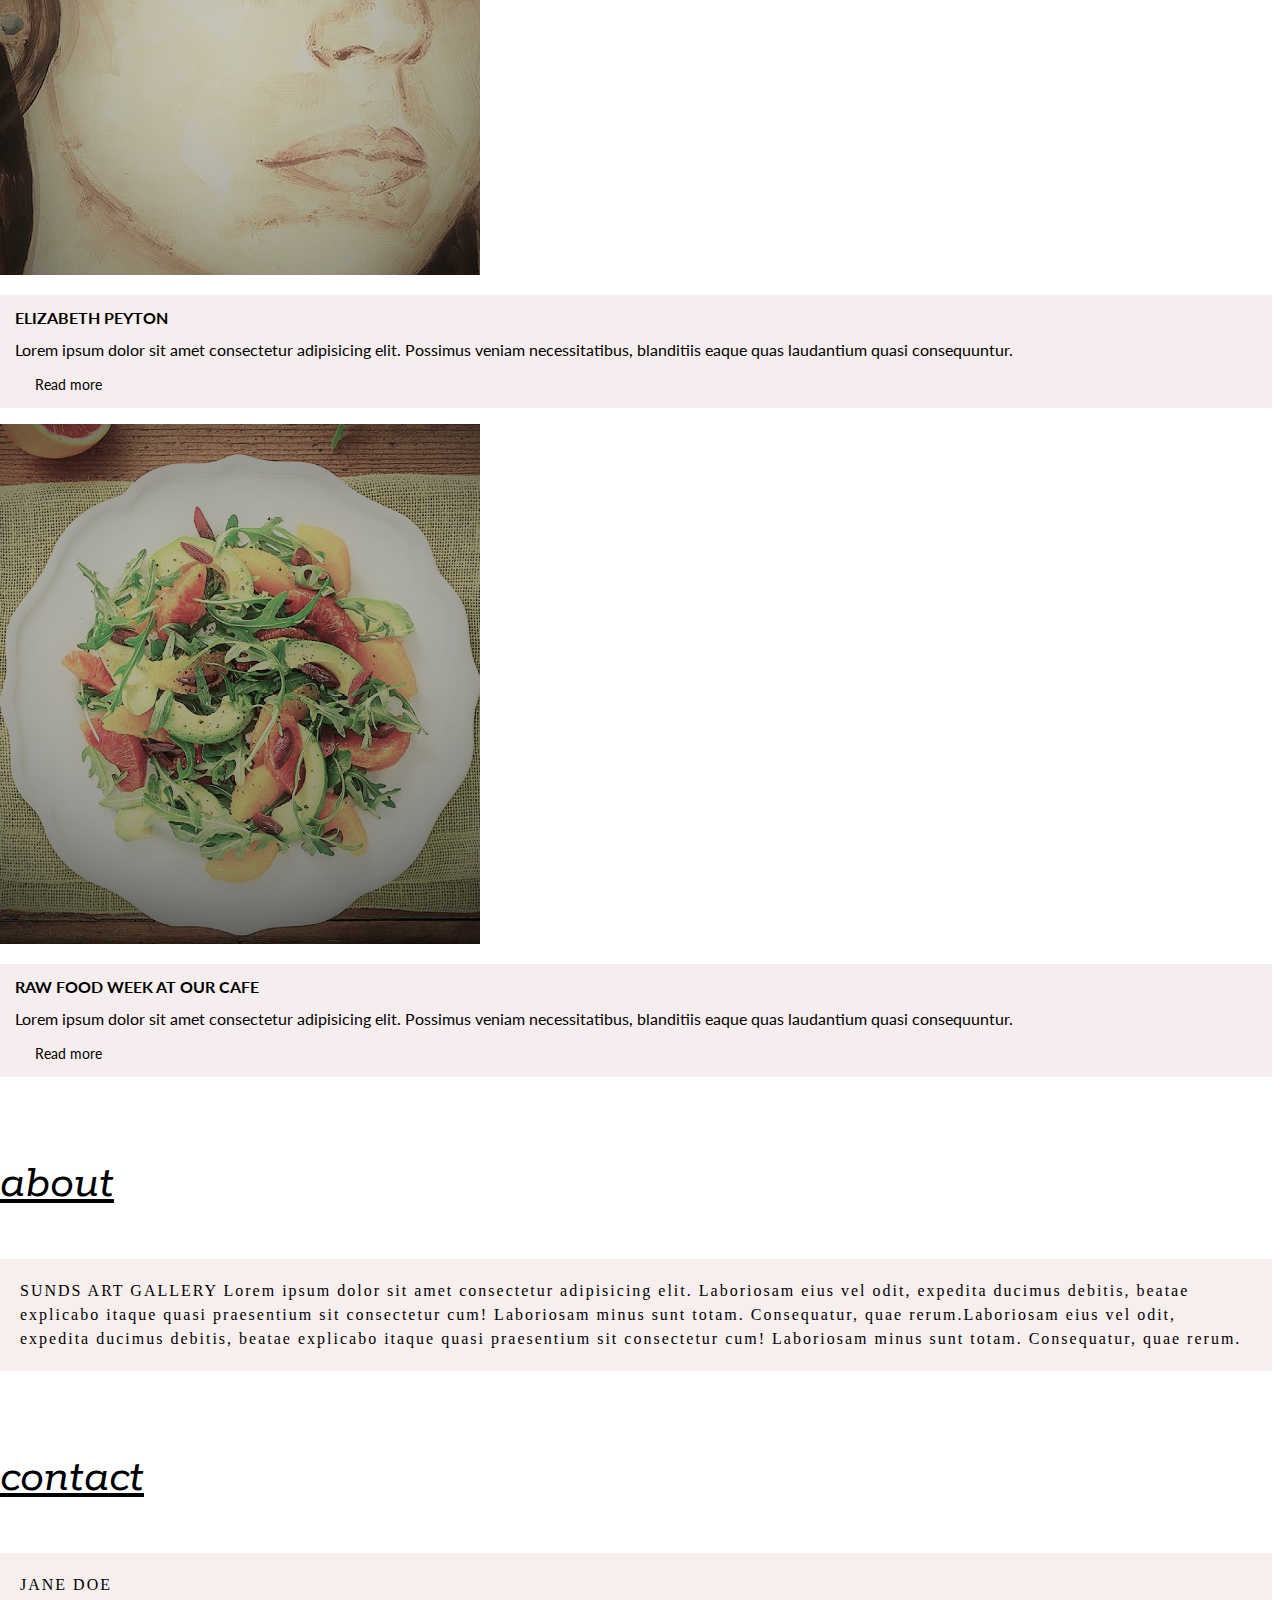
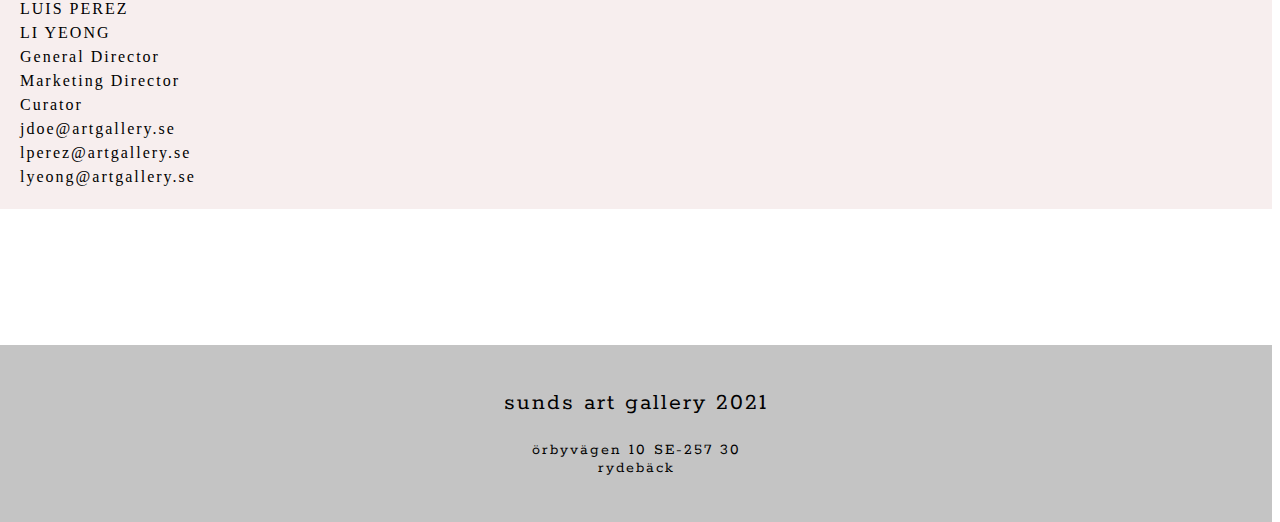
==== commit 7b160293: "header" ====
--- a/index.html
+++ b/index.html
@@ -16,23 +16,22 @@
         rel="stylesheet">
     <link rel="stylesheet" href="https://use.fontawesome.com/releases/v5.15.4/css/all.css"
         integrity="sha384-DyZ88mC6Up2uqS4h/KRgHuoeGwBcD4Ng9SiP4dIRy0EXTlnuz47vAwmeGwVChigm" crossorigin="anonymous">
-    <link rel="stylesheet" href="styles/index.css">
+    <link rel="stylesheet" href="/styles/index.css">
     <title>Sunds Art Gallery | Home</title>
 </head>
+<div class="header">    
+    <div class="nav__sunds">
+        <p>Sunds Art Gallery</p>
+    </div>
+    <div class="nav__links">
+        <ul>
+            <li class="list-nav"><a href="../index.html" class="list-nav">Home</a></li>
+            <li class="list-nav"><a href="#" class="list-nav">Artists</a></li>
+            <li class="list-nav"><a href="./pages/news.html" class="list-nav">News</a></li>
+        </ul>
+    </div>
+</div>
 <header>
-    <div class="header">    
-        <div class="nav__sunds">
-            <p>Sunds Art Gallery</p>
-        </div>
-        <div class="nav__links">
-            <ul>
-                <li class="list-nav"><a href="../index.html" class="list-nav">Home</a></li>
-                <li class="list-nav"><a href="#" class="list-nav">Artists</a></li>
-                <li class="list-nav"><a href="news.html" class="list-nav">News</a></li>
-            </ul>
-        </div>
-    </nav>
-</div>
     <div class="title">
         we're more than just a white cube
     </div>
@@ -131,9 +130,7 @@
                 <div class="container-fluid" style="line-height: 24px;">
                     <div class="gallery_contact">
                         <div class="row">
-                            <div class="col-3">
-                                ADDRESS
-                            </div>
+
                             <div class="col">
                                 JANE DOE
                             </div>
@@ -145,11 +142,9 @@
                             </div>
                         </div>
                         <div class="row">
-                            <div class="col-3">
-                                Konstgatan 12
-                            </div>
+
                             <div class="col">
-                                jdoe@artgallery.se
+                                General Director
                             </div>
                             <div class="col">
                                 Marketing Director
@@ -159,11 +154,9 @@
                             </div>
                         </div>
                         <div class="row">
-                            <div class="col-3">
-                                21435 Malmö
-                            </div>
+
                             <div class="col">
-                                General Director
+                                jdoe@artgallery.se
                             </div>
                             <div class="col">
                                 lperez@artgallery.se
@@ -173,9 +166,7 @@
                             </div>
                         </div>
                         <div class="row">
-                            <div class="col-3">
-                                +46 1234567890
-                            </div>
+
                         </div>
                     </div>
                 </div>
--- a/styles/index.css
+++ b/styles/index.css
@@ -2,7 +2,7 @@
   font-family: "Rokkitt", serif;
   font-size: 120px;
   font-weight: 500;
-  color: #E0CDBE;
+  color: #F6EEEE;
   width: 75%;
   letter-spacing: 2px;
   line-height: 110px;
@@ -30,7 +30,7 @@
 }
 
 .img-fluid-description {
-  background-color: #E0CDBE;
+  background-color: #F6EEEE;
   padding: 15px;
   font-family: "Lato", sans-serif;
   line-height: 16px;
@@ -115,7 +115,7 @@
 }
 a:hover {
   text-decoration: none;
-  color: #E0CDBE;
+  color: #F6EEEE;
 }
 
 .headline {
@@ -123,7 +123,7 @@
 }
 
 .header {
-  max-width: 113rem;
+  max-width: 80rem;
   width: 100%;
   min-height: 5rem;
   background-color: #C4C4C4;
@@ -140,7 +140,6 @@
   display: inline;
   font-family: "Lato", sans-serif;
   color: #FFFFFF;
-  font-size: 2rem;
   margin-right: 1rem;
 }
 
@@ -150,7 +149,7 @@
 
 .nav__sunds {
   font-family: "Rokkitt", serif;
-  font-size: 3rem;
+  font-size: 2rem;
 }
 
 body {
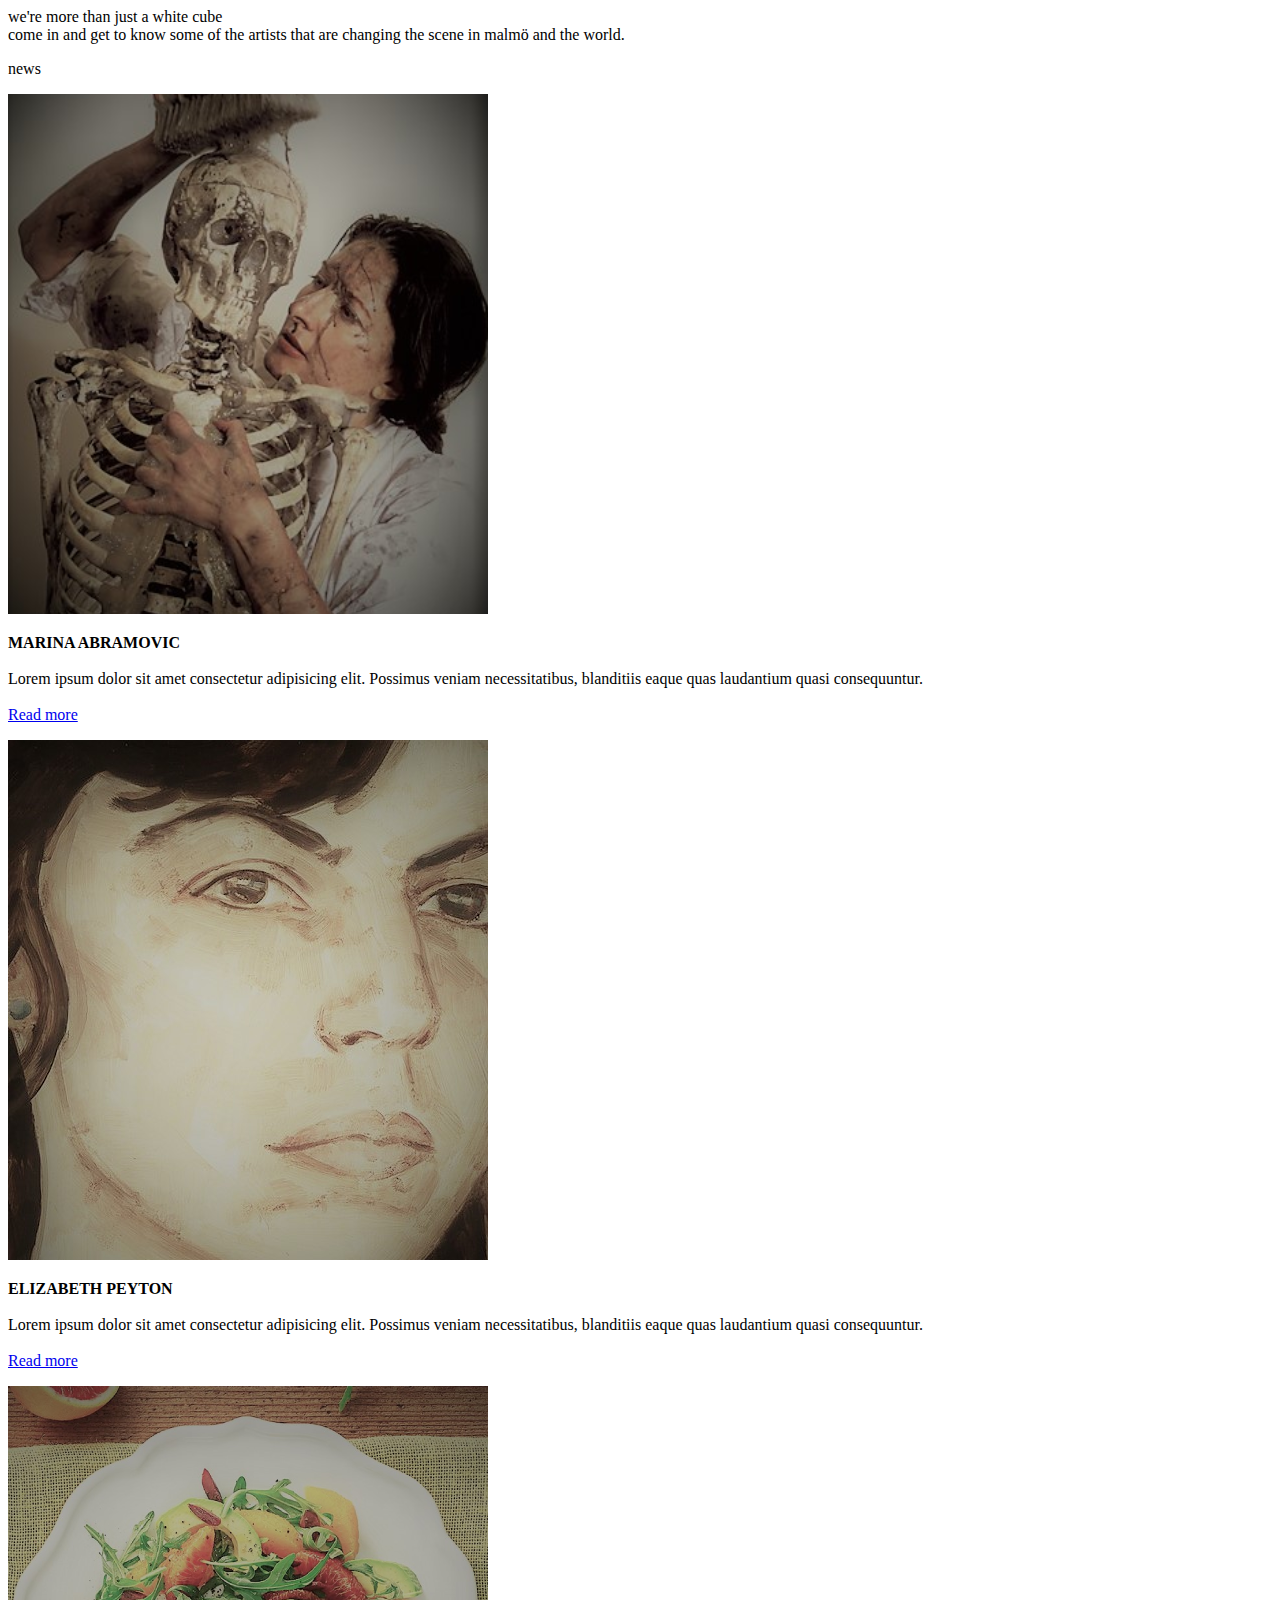
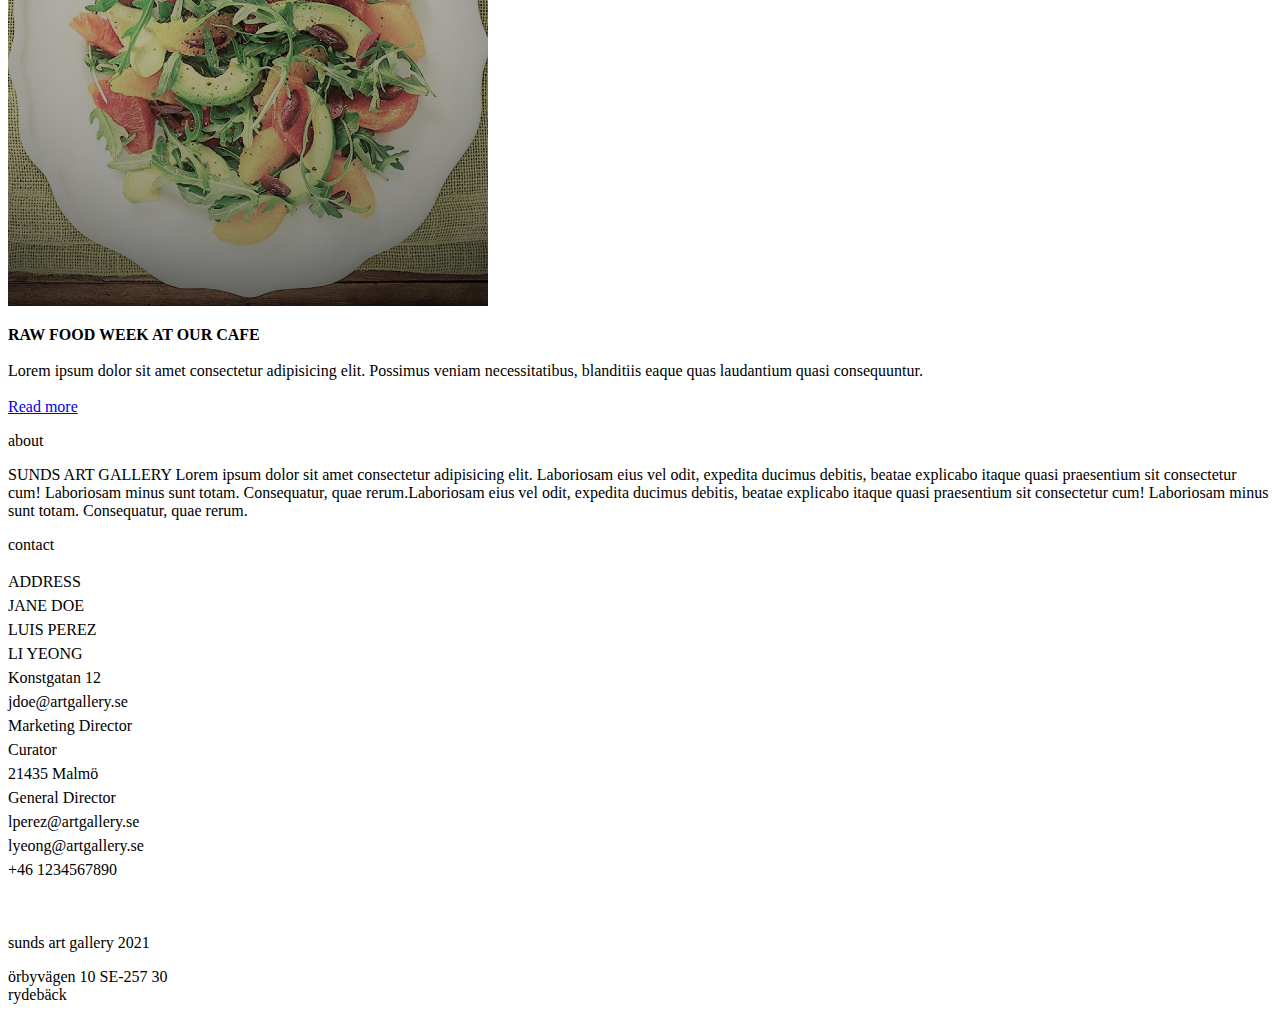
==== commit 9981798f: "styles" ====
--- a/index.html
+++ b/index.html
@@ -16,21 +16,9 @@
         rel="stylesheet">
     <link rel="stylesheet" href="https://use.fontawesome.com/releases/v5.15.4/css/all.css"
         integrity="sha384-DyZ88mC6Up2uqS4h/KRgHuoeGwBcD4Ng9SiP4dIRy0EXTlnuz47vAwmeGwVChigm" crossorigin="anonymous">
-    <link rel="stylesheet" href="/styles/index.css">
+        <link rel="stylesheet" href="/styles/index.css>
     <title>Sunds Art Gallery | Home</title>
 </head>
-<div class="header">    
-    <div class="nav__sunds">
-        <p>Sunds Art Gallery</p>
-    </div>
-    <div class="nav__links">
-        <ul>
-            <li class="list-nav"><a href="../index.html" class="list-nav">Home</a></li>
-            <li class="list-nav"><a href="#" class="list-nav">Artists</a></li>
-            <li class="list-nav"><a href="./pages/news.html" class="list-nav">News</a></li>
-        </ul>
-    </div>
-</div>
 <header>
     <div class="title">
         we're more than just a white cube
@@ -130,7 +118,9 @@
                 <div class="container-fluid" style="line-height: 24px;">
                     <div class="gallery_contact">
                         <div class="row">
-
+                            <div class="col-3">
+                                ADDRESS
+                            </div>
                             <div class="col">
                                 JANE DOE
                             </div>
@@ -142,9 +132,11 @@
                             </div>
                         </div>
                         <div class="row">
-
+                            <div class="col-3">
+                                Konstgatan 12
+                            </div>
                             <div class="col">
-                                General Director
+                                jdoe@artgallery.se
                             </div>
                             <div class="col">
                                 Marketing Director
@@ -154,9 +146,11 @@
                             </div>
                         </div>
                         <div class="row">
-
+                            <div class="col-3">
+                                21435 Malmö
+                            </div>
                             <div class="col">
-                                jdoe@artgallery.se
+                                General Director
                             </div>
                             <div class="col">
                                 lperez@artgallery.se
@@ -166,7 +160,9 @@
                             </div>
                         </div>
                         <div class="row">
-
+                            <div class="col-3">
+                                +46 1234567890
+                            </div>
                         </div>
                     </div>
                 </div>
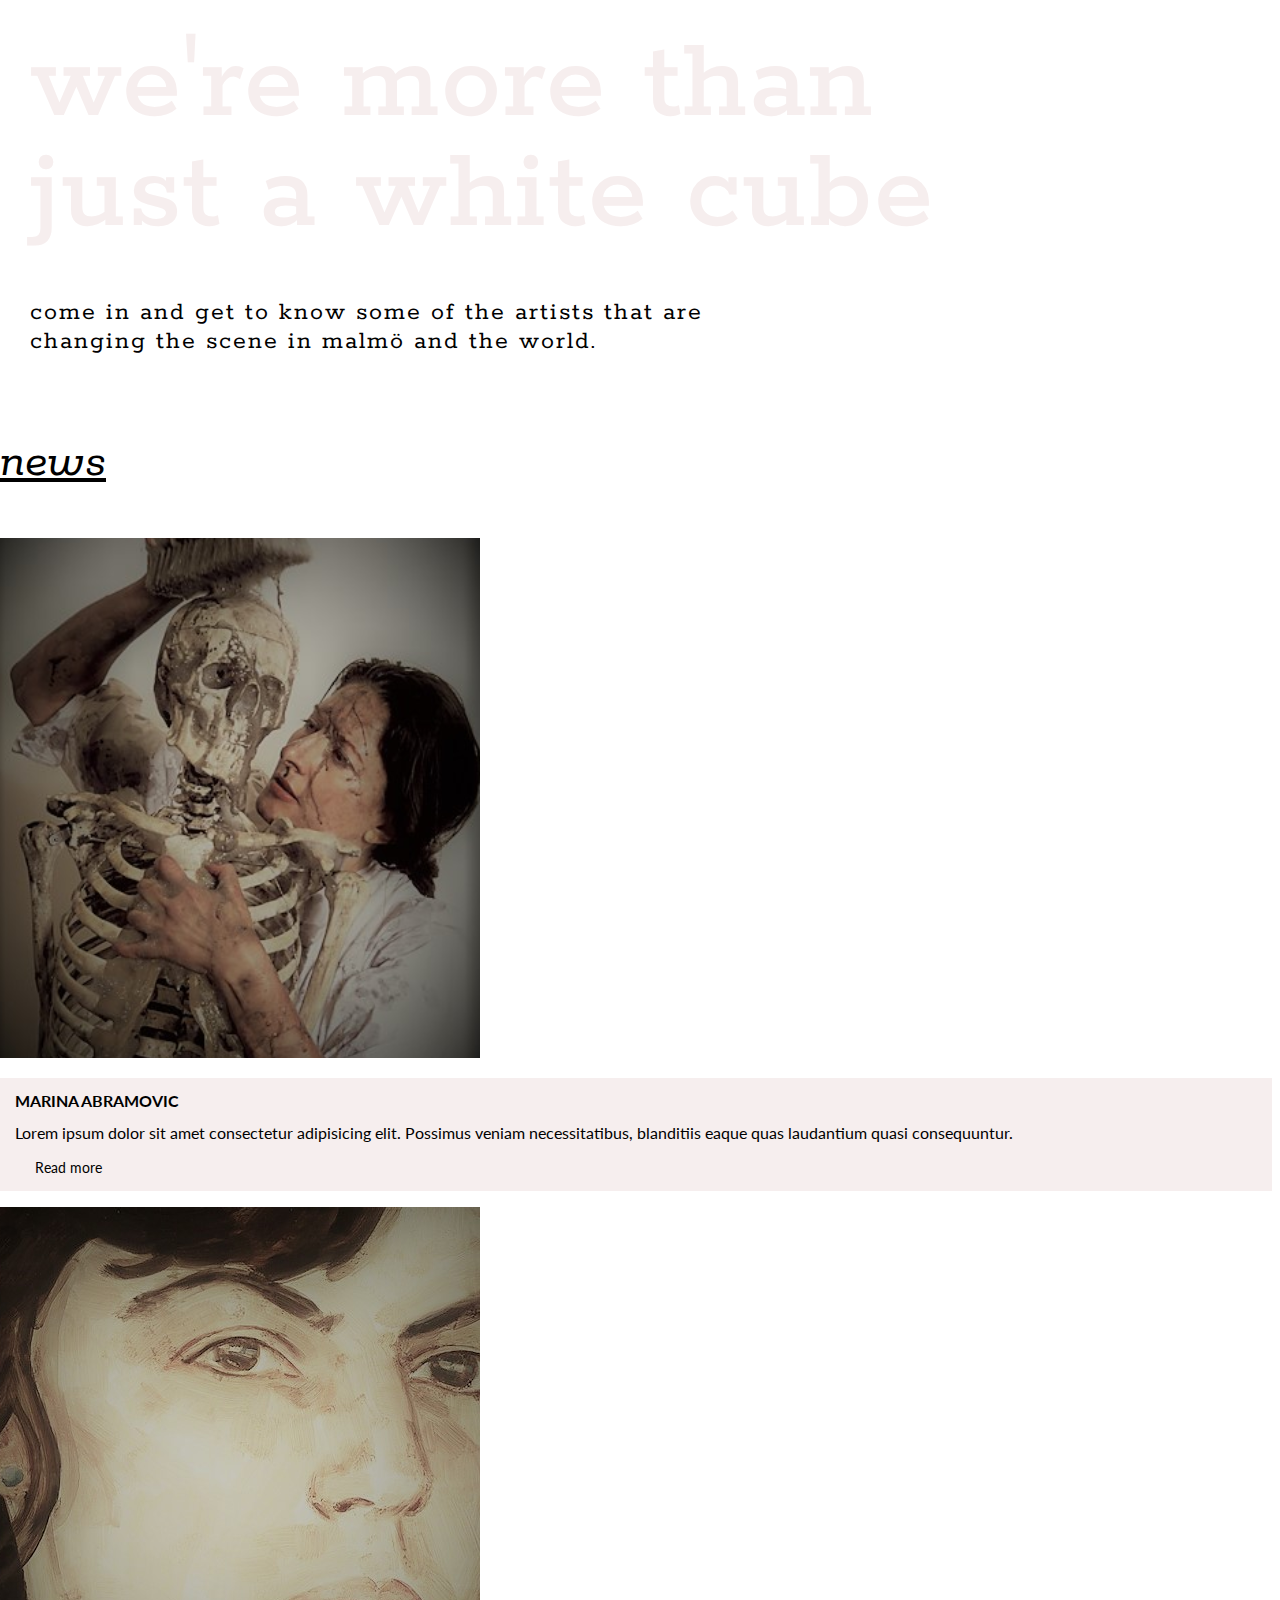
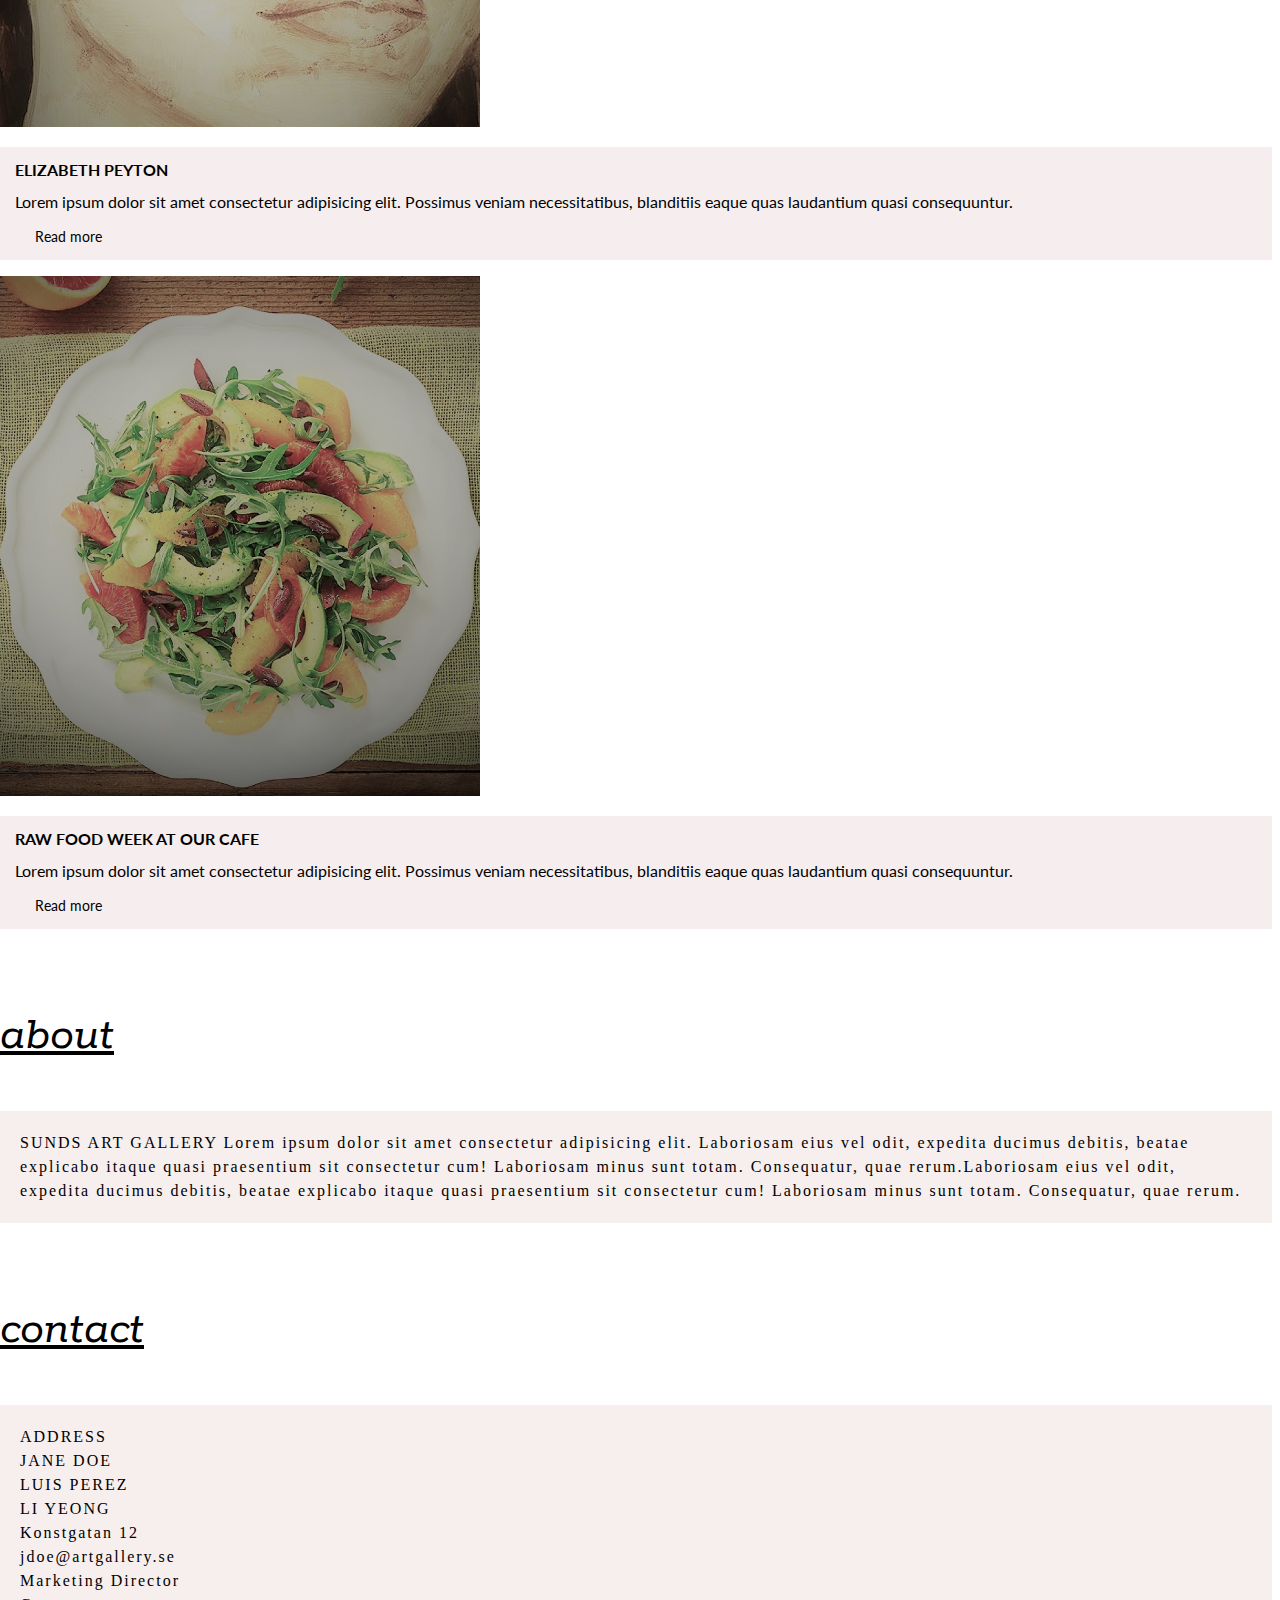
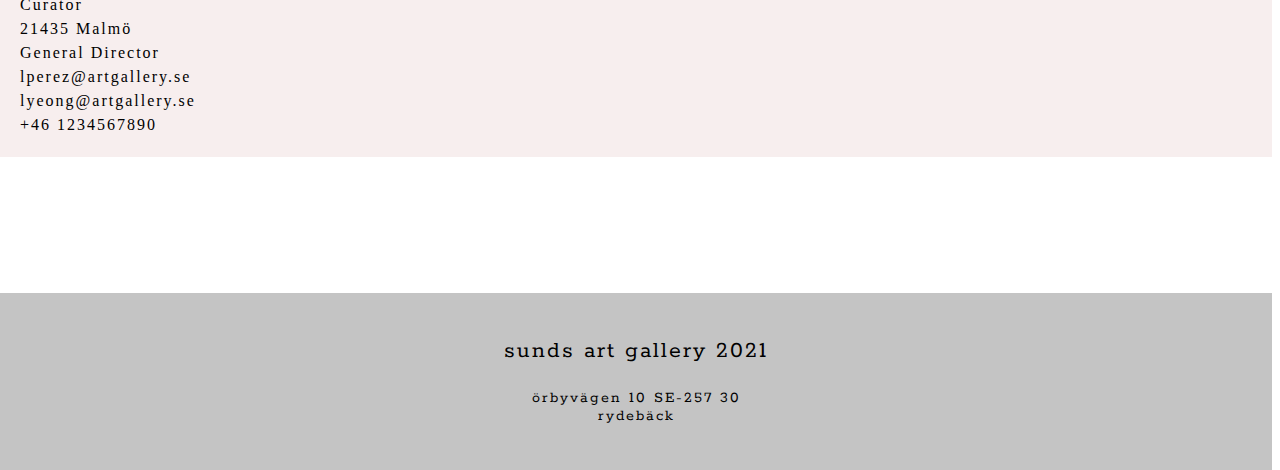
==== commit ee6afa16: "fixed styles link" ====
--- a/index.html
+++ b/index.html
@@ -16,7 +16,7 @@
         rel="stylesheet">
     <link rel="stylesheet" href="https://use.fontawesome.com/releases/v5.15.4/css/all.css"
         integrity="sha384-DyZ88mC6Up2uqS4h/KRgHuoeGwBcD4Ng9SiP4dIRy0EXTlnuz47vAwmeGwVChigm" crossorigin="anonymous">
-        <link rel="stylesheet" href="/styles/index.css>
+        <link rel="stylesheet" href="styles/index.css">
     <title>Sunds Art Gallery | Home</title>
 </head>
 <header>
--- a/styles/index.css
+++ b/styles/index.css
@@ -0,0 +1,133 @@
+.title {
+  font-family: "Rokkitt", serif;
+  font-size: 120px;
+  font-weight: 500;
+  color: #F6EEEE;
+  width: 75%;
+  letter-spacing: 2px;
+  line-height: 110px;
+  margin-left: 30px;
+}
+
+.subtitle {
+  font-family: "Rokkitt", serif;
+  font-size: 26px;
+  color: black;
+  width: 60%;
+  letter-spacing: 2px;
+  margin-top: 30px;
+  margin-left: 30px;
+}
+
+.container {
+  width: 100%;
+}
+
+.container-fluid {
+  background-color: #F7EEEE;
+  letter-spacing: 2px;
+  line-height: 24px;
+}
+
+.img-fluid-description {
+  background-color: #F6EEEE;
+  padding: 15px;
+  font-family: "Lato", sans-serif;
+  line-height: 16px;
+}
+
+.news {
+  margin-top: 80px;
+}
+
+.news_title {
+  font-family: "Rokkitt", serif;
+  font-size: 48px;
+  font-style: italic;
+  text-decoration: underline;
+}
+
+.about {
+  margin-top: 80px;
+}
+
+.about_title {
+  font-family: "Rokkitt", serif;
+  font-size: 48px;
+  font-style: italic;
+  text-decoration: underline;
+}
+
+.about_content {
+  padding: 20px;
+}
+
+.contact {
+  margin-top: 80px;
+}
+
+.contact_title {
+  font-family: "Rokkitt", serif;
+  font-size: 48px;
+  font-style: italic;
+  text-decoration: underline;
+}
+
+.gallery_contact {
+  padding: 20px;
+}
+
+.read_more {
+  text-decoration: none;
+  color: black;
+  font-size: 14px;
+}
+.read_more:hover {
+  text-decoration: underline;
+  color: black;
+}
+
+.footer {
+  font-family: "Rokkitt", serif;
+  font-size: 16px;
+  background-color: #C4C4C4;
+  color: black;
+  width: auto;
+  height: auto;
+  margin: 0px;
+  margin-top: 100px;
+  display: flex;
+  align-items: center;
+  flex-direction: column;
+  padding: 20px;
+  letter-spacing: 2px;
+  text-align: center;
+}
+
+i {
+  margin: 10px;
+  margin-top: 20px;
+  font-size: 22px;
+}
+
+a {
+  color: black;
+}
+a:hover {
+  text-decoration: none;
+  color: #F6EEEE;
+}
+
+.headline {
+  font-size: 24px;
+}
+
+body {
+  background: url(/images/concrete_bg.png) 50% fixed;
+  background-repeat: no-repeat;
+  background-size: 2000px auto;
+  margin-top: 30px;
+  margin-left: 0px;
+  margin-bottom: 0px;
+}
+/*# sourceMappingURL=index.css.map */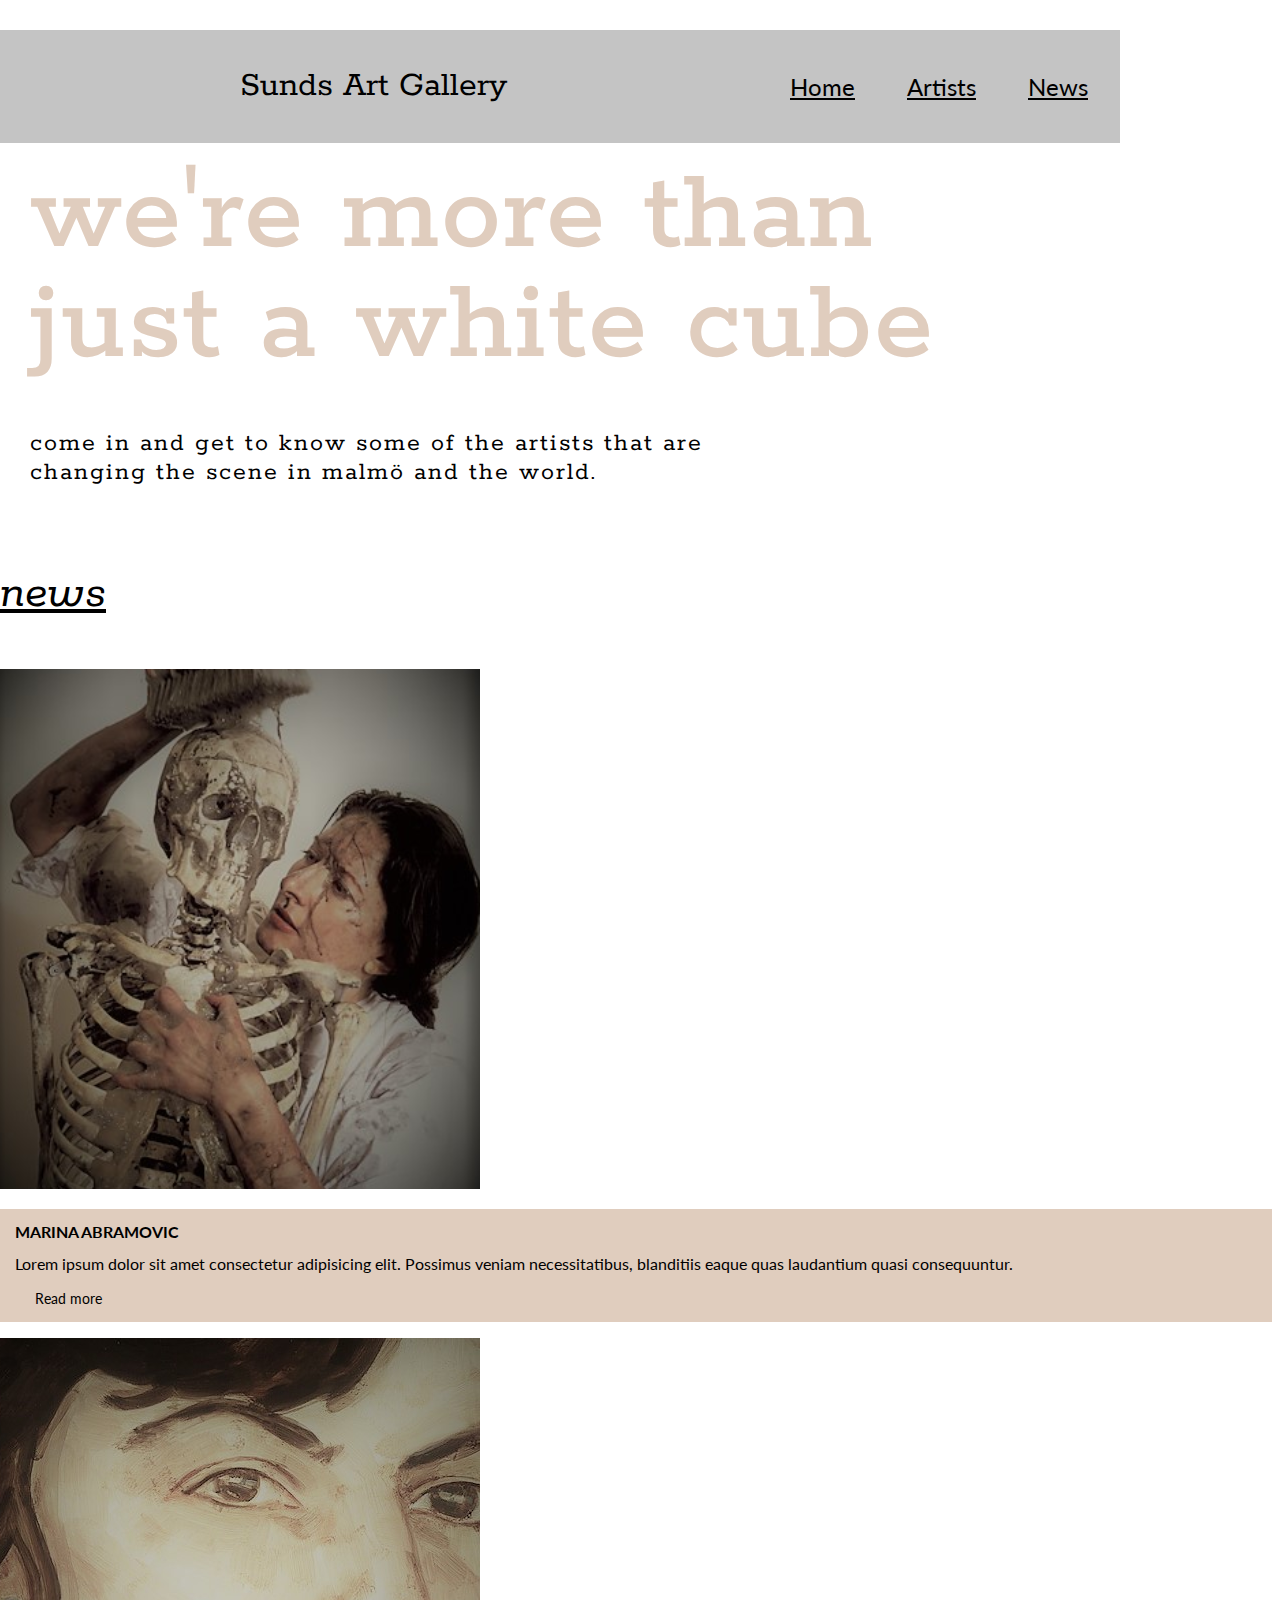
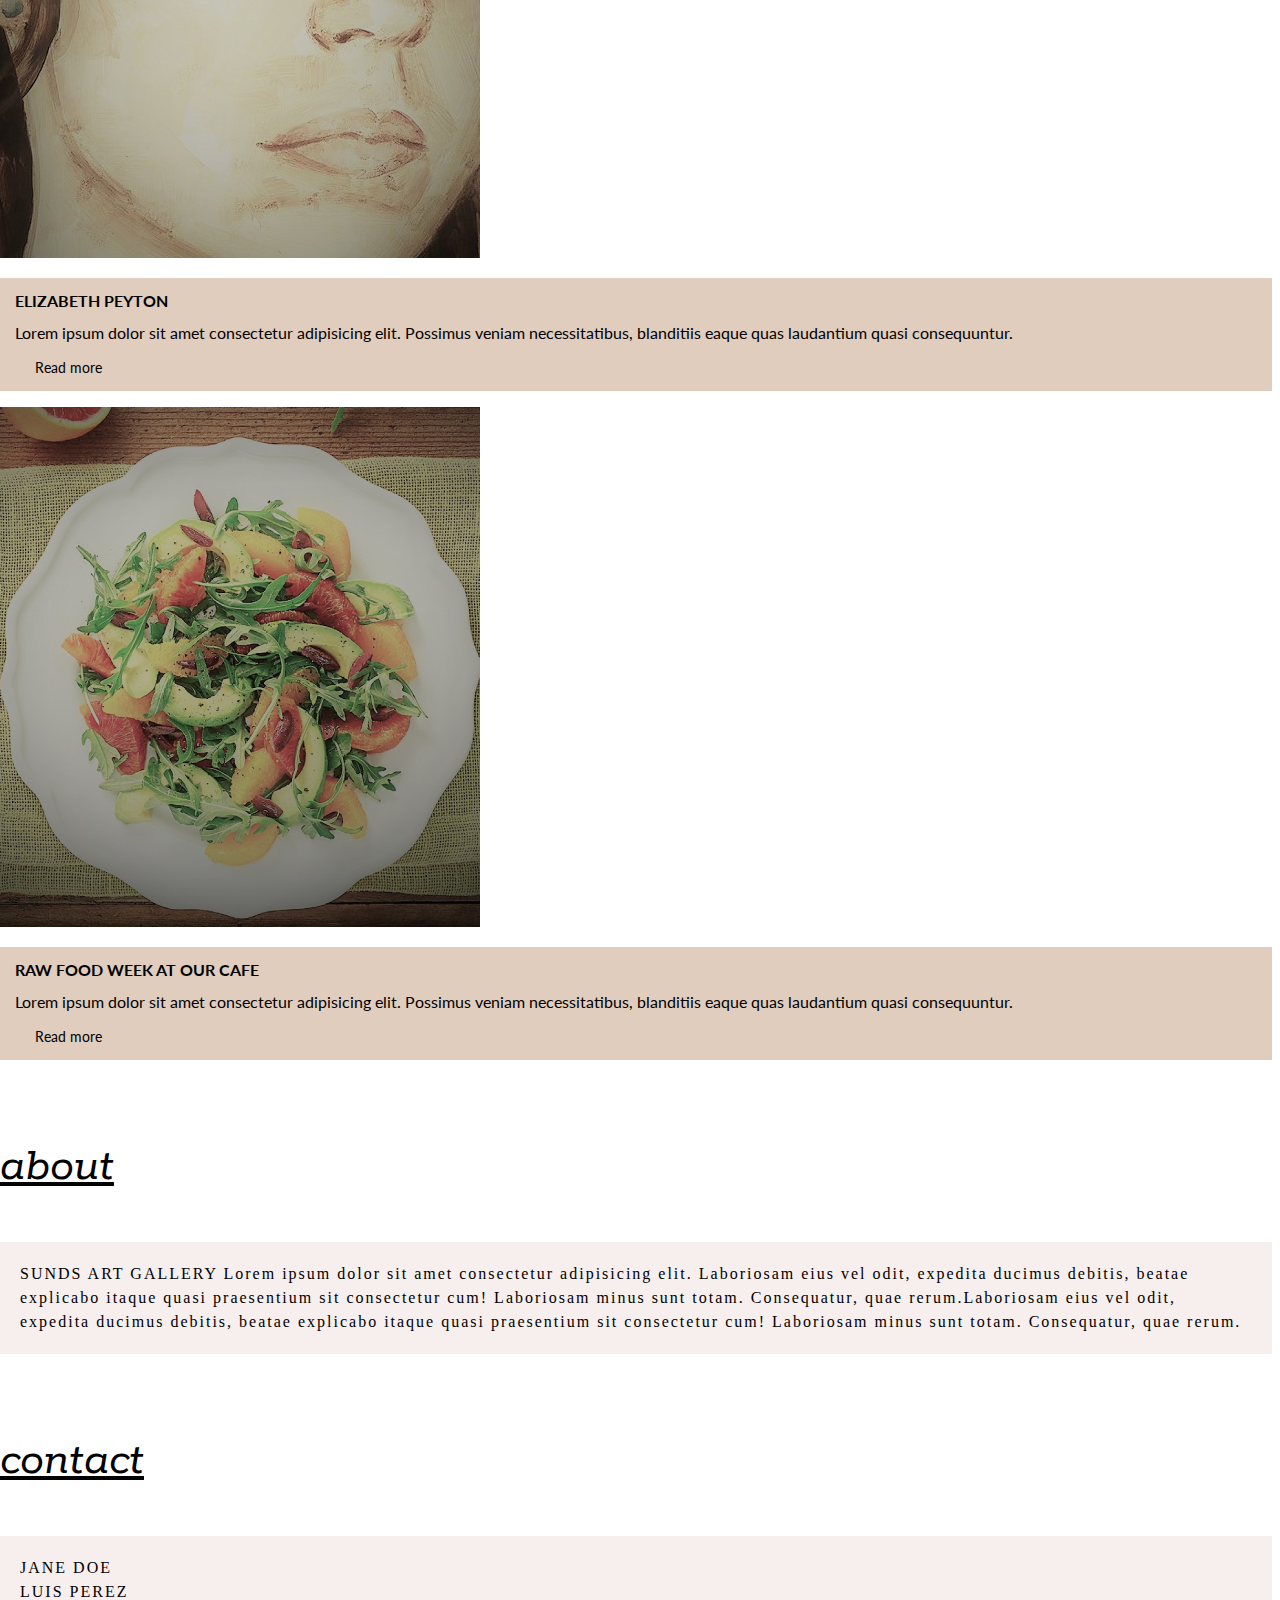
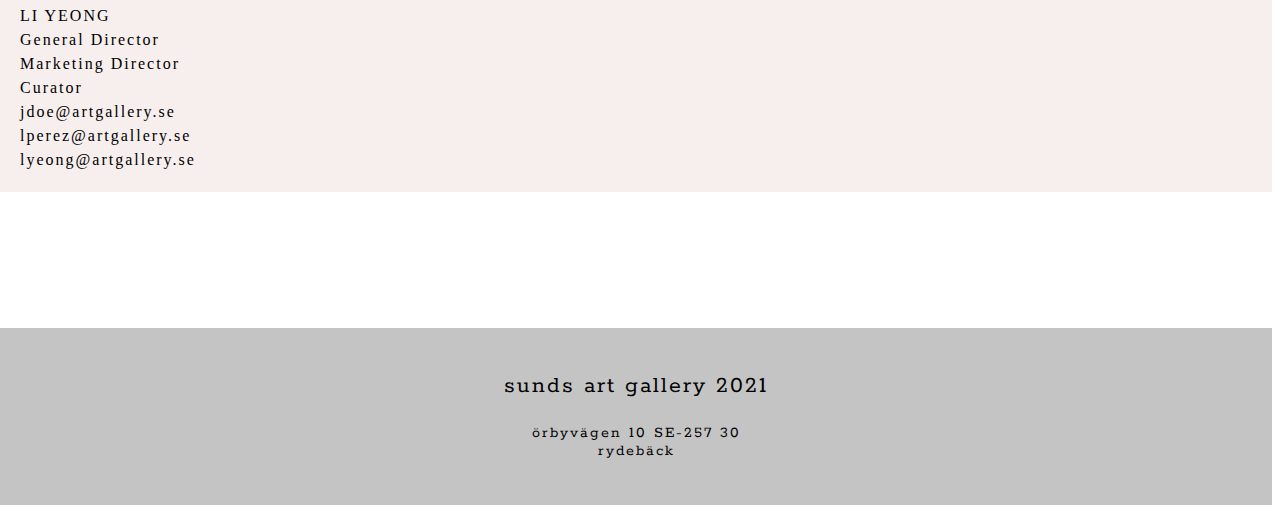
==== commit 36677cb7: "fixed navbar on index and sass styles on index,news and artist" ====
--- a/index.html
+++ b/index.html
@@ -16,10 +16,23 @@
         rel="stylesheet">
     <link rel="stylesheet" href="https://use.fontawesome.com/releases/v5.15.4/css/all.css"
         integrity="sha384-DyZ88mC6Up2uqS4h/KRgHuoeGwBcD4Ng9SiP4dIRy0EXTlnuz47vAwmeGwVChigm" crossorigin="anonymous">
-        <link rel="stylesheet" href="styles/index.css">
+    <link rel="stylesheet" href="styles/reset.css">
+    <link rel="stylesheet" href="styles/index.css">
     <title>Sunds Art Gallery | Home</title>
 </head>
 <header>
+        <div class="header">    
+            <div class="nav__sunds">
+                <p>Sunds Art Gallery</p>
+            </div>
+            <div class="nav__links">
+                <ul>
+                        <li class="list-nav"><a href="../index.html" >Home</a></li>
+                            <li class="list-nav"><a href="pages/artist.html" >Artists</a></li>
+                            <li class="list-nav"><a href="pages/news.html">News</a></li>
+                        </ul>
+            </div>
+        </div>          
     <div class="title">
         we're more than just a white cube
     </div>
@@ -118,9 +131,7 @@
                 <div class="container-fluid" style="line-height: 24px;">
                     <div class="gallery_contact">
                         <div class="row">
-                            <div class="col-3">
-                                ADDRESS
-                            </div>
+
                             <div class="col">
                                 JANE DOE
                             </div>
@@ -132,11 +143,9 @@
                             </div>
                         </div>
                         <div class="row">
-                            <div class="col-3">
-                                Konstgatan 12
-                            </div>
+
                             <div class="col">
-                                jdoe@artgallery.se
+                                General Director
                             </div>
                             <div class="col">
                                 Marketing Director
@@ -146,11 +155,9 @@
                             </div>
                         </div>
                         <div class="row">
-                            <div class="col-3">
-                                21435 Malmö
-                            </div>
+
                             <div class="col">
-                                General Director
+                                jdoe@artgallery.se
                             </div>
                             <div class="col">
                                 lperez@artgallery.se
@@ -160,9 +167,7 @@
                             </div>
                         </div>
                         <div class="row">
-                            <div class="col-3">
-                                +46 1234567890
-                            </div>
+
                         </div>
                     </div>
                 </div>
--- a/styles/index.css
+++ b/styles/index.css
@@ -1,133 +1 @@
-.title {
-  font-family: "Rokkitt", serif;
-  font-size: 120px;
-  font-weight: 500;
-  color: #F6EEEE;
-  width: 75%;
-  letter-spacing: 2px;
-  line-height: 110px;
-  margin-left: 30px;
-}
-
-.subtitle {
-  font-family: "Rokkitt", serif;
-  font-size: 26px;
-  color: black;
-  width: 60%;
-  letter-spacing: 2px;
-  margin-top: 30px;
-  margin-left: 30px;
-}
-
-.container {
-  width: 100%;
-}
-
-.container-fluid {
-  background-color: #F7EEEE;
-  letter-spacing: 2px;
-  line-height: 24px;
-}
-
-.img-fluid-description {
-  background-color: #F6EEEE;
-  padding: 15px;
-  font-family: "Lato", sans-serif;
-  line-height: 16px;
-}
-
-.news {
-  margin-top: 80px;
-}
-
-.news_title {
-  font-family: "Rokkitt", serif;
-  font-size: 48px;
-  font-style: italic;
-  text-decoration: underline;
-}
-
-.about {
-  margin-top: 80px;
-}
-
-.about_title {
-  font-family: "Rokkitt", serif;
-  font-size: 48px;
-  font-style: italic;
-  text-decoration: underline;
-}
-
-.about_content {
-  padding: 20px;
-}
-
-.contact {
-  margin-top: 80px;
-}
-
-.contact_title {
-  font-family: "Rokkitt", serif;
-  font-size: 48px;
-  font-style: italic;
-  text-decoration: underline;
-}
-
-.gallery_contact {
-  padding: 20px;
-}
-
-.read_more {
-  text-decoration: none;
-  color: black;
-  font-size: 14px;
-}
-.read_more:hover {
-  text-decoration: underline;
-  color: black;
-}
-
-.footer {
-  font-family: "Rokkitt", serif;
-  font-size: 16px;
-  background-color: #C4C4C4;
-  color: black;
-  width: auto;
-  height: auto;
-  margin: 0px;
-  margin-top: 100px;
-  display: flex;
-  align-items: center;
-  flex-direction: column;
-  padding: 20px;
-  letter-spacing: 2px;
-  text-align: center;
-}
-
-i {
-  margin: 10px;
-  margin-top: 20px;
-  font-size: 22px;
-}
-
-a {
-  color: black;
-}
-a:hover {
-  text-decoration: none;
-  color: #F6EEEE;
-}
-
-.headline {
-  font-size: 24px;
-}
-
-body {
-  background: url(/images/concrete_bg.png) 50% fixed;
-  background-repeat: no-repeat;
-  background-size: 2000px auto;
-  margin-top: 30px;
-  margin-left: 0px;
-  margin-bottom: 0px;
-}
-/*# sourceMappingURL=index.css.map */+.title{font-family:"Rokkitt",serif;font-size:120px;font-weight:500;color:#E0CDBE;width:75%;letter-spacing:2px;line-height:110px;margin-left:30px}.subtitle{font-family:"Rokkitt",serif;font-size:26px;color:black;width:60%;letter-spacing:2px;margin-top:30px;margin-left:30px}.header{max-width:70rem;width:100%;min-height:5rem;background-color:#C4C4C4;display:-webkit-box;display:-ms-flexbox;display:flex;-webkit-box-align:center;-ms-flex-align:center;align-items:center;-webkit-box-pack:justify;-ms-flex-pack:justify;justify-content:space-between}.list-nav{list-style-type:none;text-decoration:none;display:inline;font-family:"Lato",sans-serif;color:#FFFFFF;margin-right:1rem;font-size:24px}.list-nav:hover{color:#000000}.nav__sunds{font-family:"Rokkitt",serif;font-size:36px}.container{width:100%}.container-fluid{background-color:#F7EEEE;letter-spacing:2px;line-height:24px}.img-fluid-description{background-color:#E0CDBE;padding:15px;font-family:"Lato",sans-serif;line-height:16px}.news{margin-top:80px}.news_title{font-family:"Rokkitt",serif;font-size:48px;font-style:italic;text-decoration:underline}.about{margin-top:80px}.about_title{font-family:"Rokkitt",serif;font-size:48px;font-style:italic;text-decoration:underline}.about_content{padding:20px}.contact{margin-top:80px}.contact_title{font-family:"Rokkitt",serif;font-size:48px;font-style:italic;text-decoration:underline}.gallery_contact{padding:20px}.read_more{text-decoration:none;color:black;font-size:14px}.read_more:hover{text-decoration:underline;color:black}.footer{font-family:"Rokkitt",serif;font-size:16px;background-color:#C4C4C4;color:black;width:auto;height:auto;margin:0px;margin-top:100px;display:-webkit-box;display:-ms-flexbox;display:flex;-webkit-box-align:center;-ms-flex-align:center;align-items:center;-webkit-box-orient:vertical;-webkit-box-direction:normal;-ms-flex-direction:column;flex-direction:column;padding:20px;letter-spacing:2px;text-align:center}i{margin:10px;margin-top:20px;font-size:22px}a{color:black}a:hover{text-decoration:none;color:#E0CDBE}.headline{font-size:24px}body{background:url(/images/concrete_bg.png) 50% fixed;background-repeat:no-repeat;background-size:2000px auto;margin-top:30px;margin-left:0px;margin-bottom:0px}